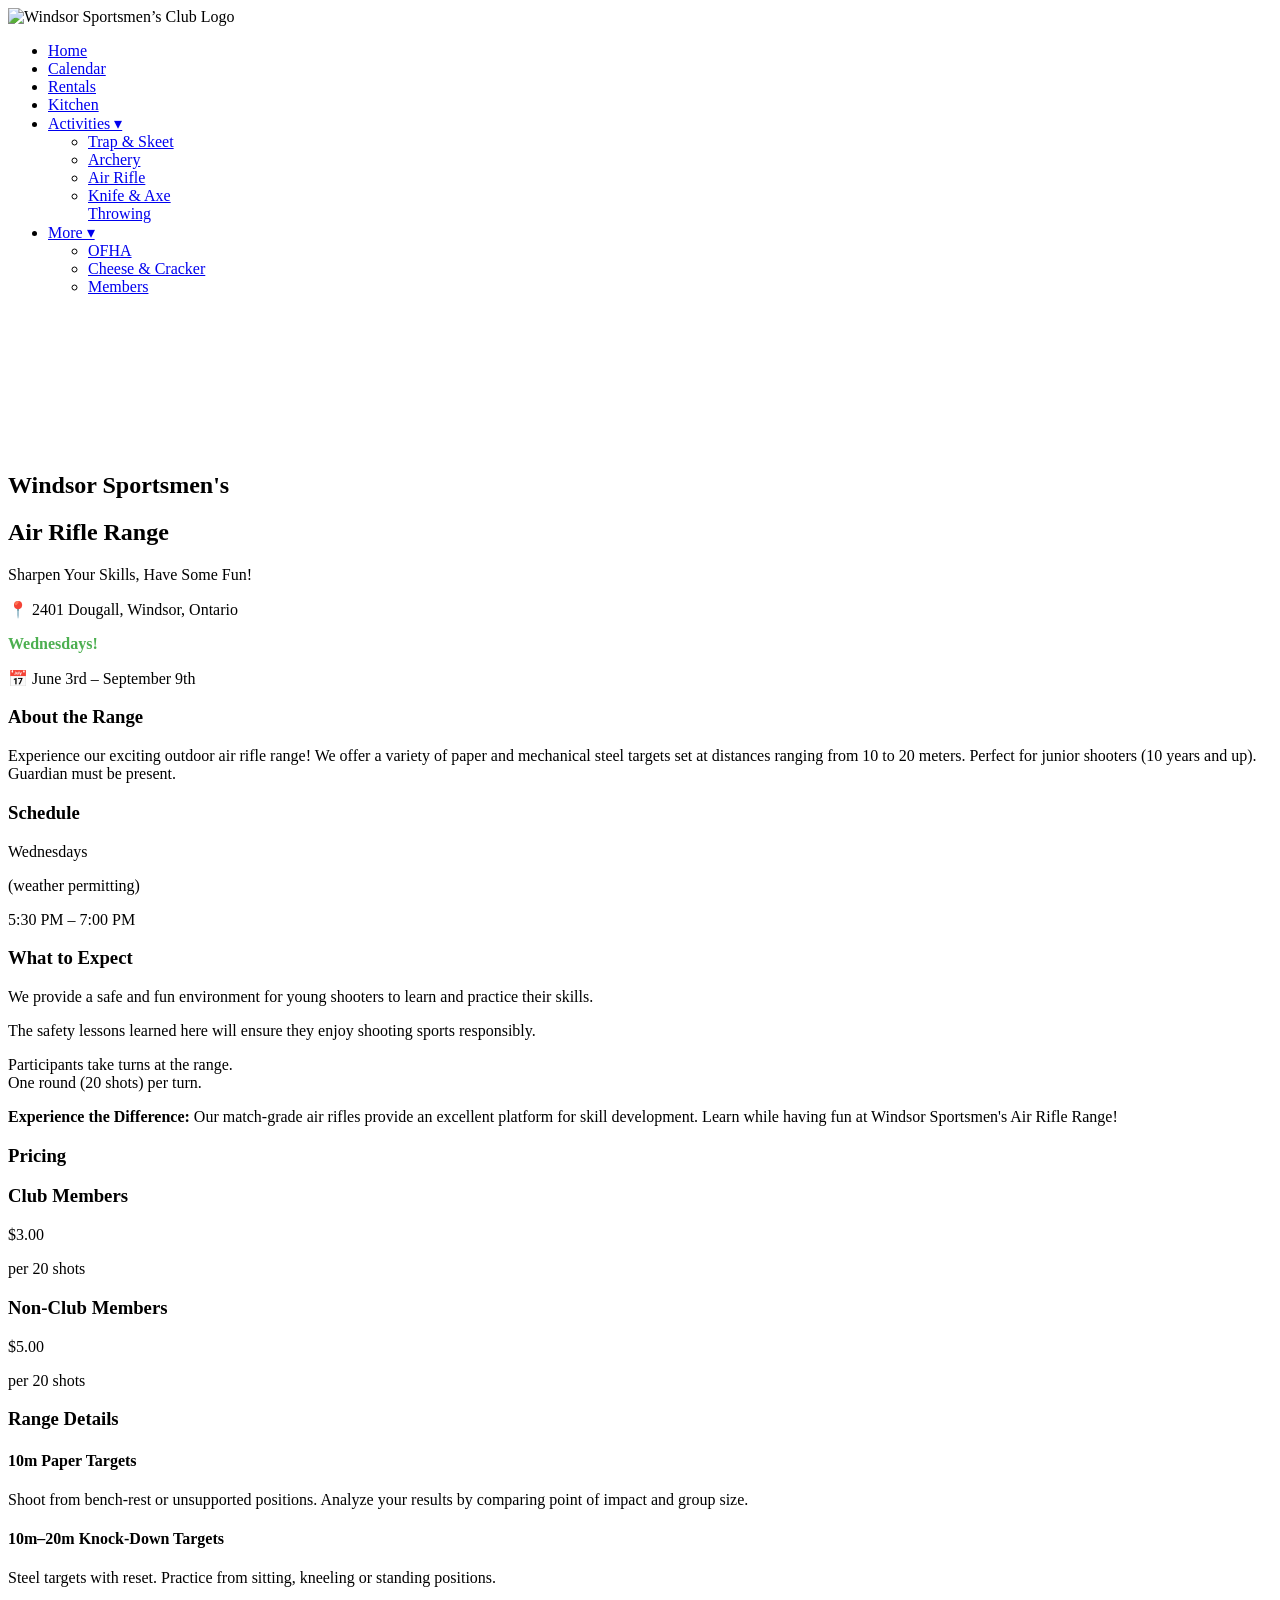
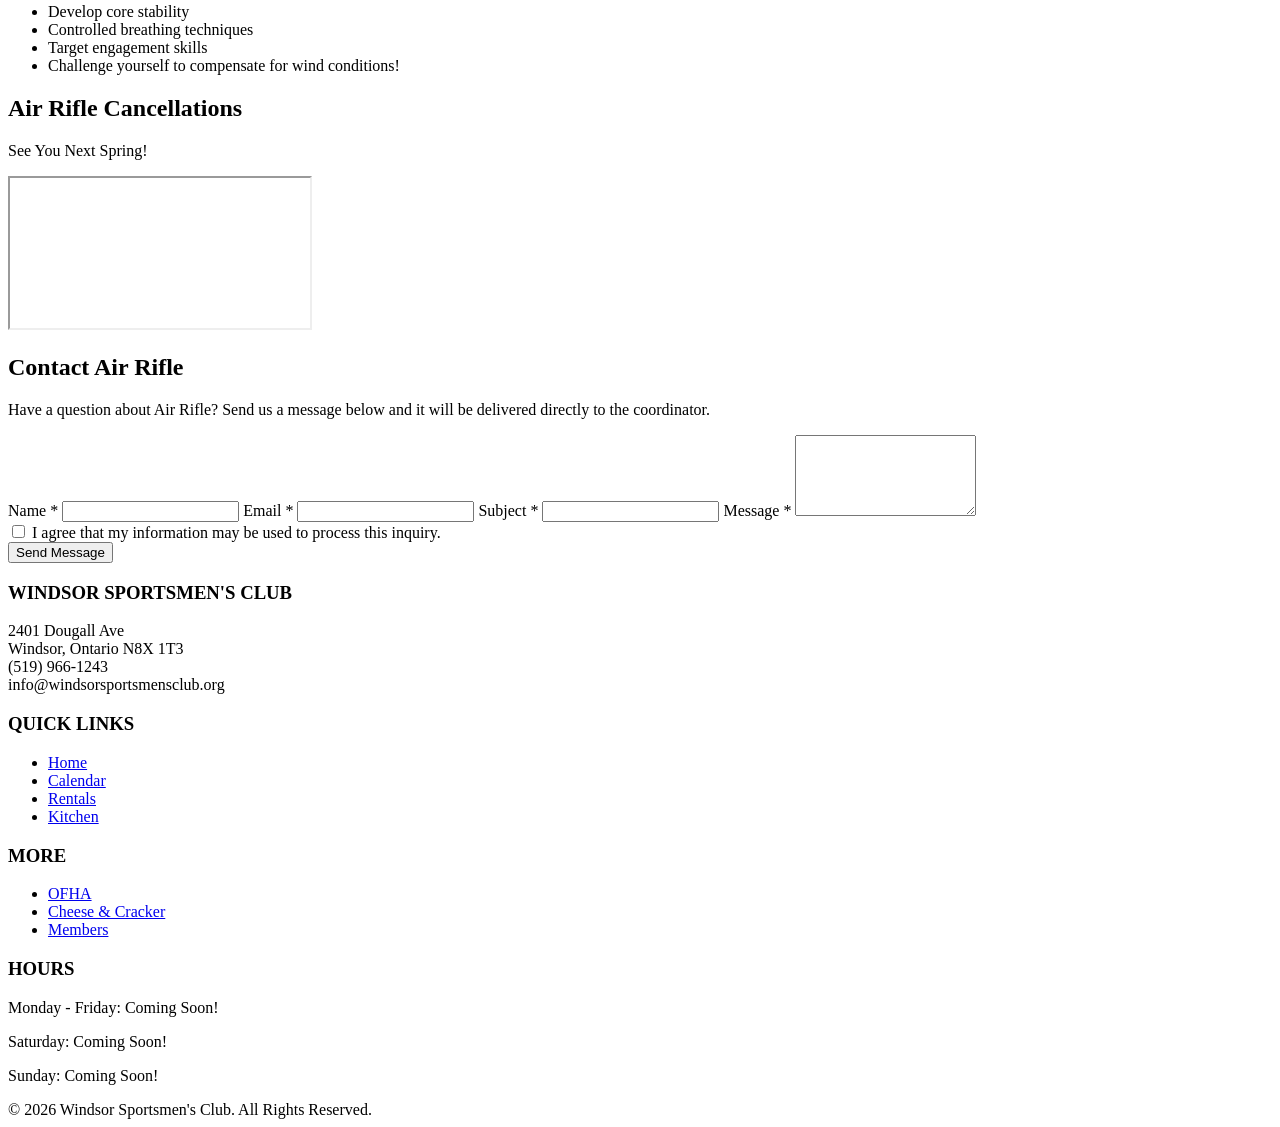
==== air-rifle.html @ 672645a3 "Revamp footer structure and content" ====
<!DOCTYPE html>
<html lang="en">
<head>
    <meta charset="UTF-8">
    <meta name="viewport" content="width=device-width, initial-scale=1, user-scalable=yes">

    <title>Windsor Sportsmen’s Club</title>
    
    <!-- Air Rifle styles -->
    <link rel="stylesheet" href="styles/airrifle.css">

    <!-- Footer styles -->
    <link rel="stylesheet" href="styles/footer.css">
</head>

<body class="air-rifle-bg">

<!-- =========================================================
     NAVIGATION (DIRECTLY INCLUDED)
========================================================= -->
<header>
    <nav class="main-nav">

        <!-- LOGO -->
        <div class="logo">
            <img src="images/WINDSOR SPORTSMANS REMAKE.png"
                 alt="Windsor Sportsmen’s Club Logo">
        </div>

        <div class="nav-spacer"></div>

        <!-- NAV LINKS -->
        <ul class="nav-links">

            <li><a href="index.html">Home</a></li>
            <li><a href="calendar.html">Calendar</a></li>
            <li><a href="private-events.html">Rentals</a></li>
            <li><a href="kitchen.html">Kitchen</a></li>

            <!-- ACTIVITIES DROPDOWN -->
            <li class="dropdown">
                <a href="#">Activities ▾</a>

                <ul class="dropdown-menu">

                    <li><a href="trap-skeet.html">Trap & Skeet</a></li>
                    <li><a href="archery.html">Archery</a></li>
                    <li><a href="air-rifle.html">Air Rifle</a></li>
                    
                    <li>
                        <a href="KnifeAxe.html" class="knifeaxe-link">
                            Knife & Axe<br>
                            <span class="knifeaxe-sub">Throwing</span>
                        </a>
                    </li>

                </ul>
            </li>

             <!-- MORE DROPDOWN -->
            <li class="dropdown">
                <a href="#">More ▾</a>

                <ul class="dropdown-menu">

                    <li><a href="ofha.html">OFHA</a></li>
                    <li><a href="cheese-cracker.html">Cheese & Cracker</a></li>                
                    <li><a href="members.html">Members</a></li>

                </ul>
            </li>

        </ul>
    </nav>
</header>

<section style="height: 140px;"></section>

<main class="content-section">

<div class="airrifle-desktop">

    <!-- HERO SECTION -->
    <section class="hero">
        <h1 class="hero-title">Windsor Sportsmen's</h1>
        <h2 class="hero-subtitle">Air Rifle Range</h2>
        <p class="hero-tagline">Sharpen Your Skills, Have Some Fun!</p>

        <div class="hero-info-card">
            <p class="hero-info">📍 2401 Dougall, Windsor, Ontario</p>
            <p class="hero-info" style="color:#4CAF50; font-weight:700;">Wednesdays!</p>
            <p class="hero-info">📅 June 3rd – September 9th</p>
        </div>

    </section>

    <!-- ABOUT THE RANGE — FULL WIDTH CARD -->
<section class="wide-card about-range">
    <h3 class="card-title">About the Range</h3>

    <p class="card-text">
        Experience our exciting outdoor air rifle range! We offer a variety of paper and mechanical steel targets set at distances ranging from 10 to 20 meters. Perfect for junior shooters (10 years and up).
        <span class="green-highlight">Guardian must be present.</span>
    </p>
</section>

<section class="two-cards">

    <!-- LEFT CARD — SCHEDULE -->
    <div class="schedule-card">
        <h3 class="card-title">Schedule</h3>

        <div class="schedule-inner">
            <div class="schedule-top-card">
                <p class="schedule-day">Wednesdays</p>
                <p class="schedule-weather">(weather permitting)</p>
            </div>

            <div class="schedule-time-card">
                <p class="schedule-time">5:30 PM – 7:00 PM</p>
            </div>
        </div>
    </div>

    <!-- RIGHT CARD — WHAT TO EXPECT -->
    <div class="expect-card">
        <h3 class="card-title">What to Expect</h3>

        <p class="card-text">
            We provide a safe and fun environment for young shooters to learn and practice their skills.
        </p>

        <p class="expect-italic-green">
            The safety lessons learned here will ensure they enjoy shooting sports responsibly.
        </p>

        <p class="card-text">
            Participants take turns at the range.<br>
            <span class="soft-white">One round (20 shots) per turn.</span>
        </p>

    </div>

</section>

    <!-- EXPERIENCE GREEN BLOCK -->
<div class="experience-green">
    <strong class="exp-green-title">Experience the Difference:</strong>
    Our match-grade air rifles provide an excellent platform for skill development. 
    Learn while having fun at Windsor Sportsmen's Air Rifle Range!
</div>

    <!-- PRICING CARDS -->
    <section class="pricing-wrapper">
        <h3 class="pricing-title">Pricing</h3>

         <div class="pricing-inner">
            <div class="price-card green">
                <h3 class="card-title">Club Members</h3>
                <p class="price">$3.00</p>
                <p class="per">per 20 shots</p>
            </div>

            <div class="price-card grey">
                <h3 class="card-title">Non-Club Members</h3>
                <p class="price">$5.00</p>
                <p class="per">per 20 shots</p>
            </div>
        </div>
    </section>

    <!-- RANGE DETAILS -->
    <section class="range-details">
        <h3 class="card-title">Range Details</h3>

    <!-- CARD 1 — 10m Paper Targets -->
        <div class="detail-card detail-orange">
            <h4 class="detail-title detail-title-orange">10m Paper Targets</h4>
            <p class="card-text">
            Shoot from bench-rest or unsupported positions. Analyze your results by comparing point of impact and group size.
            </p>
        </div>

    <!-- CARD 2 — 10m–20m Knock-Down Targets -->
        <div class="detail-card detail-blue">
            <h4 class="detail-title detail-title-blue">10m–20m Knock-Down Targets</h4>
            <p class="card-text">
            Steel targets with reset. Practice from sitting, kneeling or standing positions.
            </p>

            <ul class="bullet-list">
                <li>Develop core stability</li>
                <li>Controlled breathing techniques</li>
                <li>Target engagement skills</li>
                <li>Challenge yourself to compensate for wind conditions!</li>
            </ul>
        </div>

    </section>

    <!-- CANCELLATIONS + CALENDAR ROW -->
<div class="cancel-calendar-row">

    <!-- LEFT SIDE — RED CANCELLATIONS CARD -->
    <div class="cancel-left">
        <section class="cancellations">
            <h2 class="cancel-title">Air Rifle Cancellations</h2>

            <div class="cancel-card cancel-date-card">
                <p class="cancel-date-text">See You Next Spring!</p>
            </div>

            <div class="cancel-card cancel-date-card">
                <p class="cancel-date-text"></p>
            </div>
        </section>
    </div>

    <!-- RIGHT SIDE — CALENDAR -->
    <div class="calendar-right">
        <div class="calendar-wrapper">
            <iframe src="https://calendar.google.com/calendar/embed?src=f3b6f6b1111372d609000aec2b6287dc6f1d0ae44ccdaae4ce23d8dfacf1cb26%40group.calendar.google.com&ctz=America%2FToronto"></iframe>
        </div>
    </div>

</div>

    <!-- CONTACT AIR-RIFLE -->
<section class="airrifle-cancel">

  <h2 class="airrifle-contact-title">Contact Air Rifle</h2>

  <p class="airrifle-cancel-intro">
    Have a question about Air Rifle? Send us a message below and it will be delivered directly to the coordinator.
  </p>

  <!-- ⭐ AIR RIFLE FORM -->
  <div class="airrifle-form-wrapper">

      <form id="airrifleForm" action="https://formspree.io/f/mvzleopn" method="POST" class="airrifle-contact-form">

          <label>Name *</label>
          <input type="text" name="name" required>

          <label>Email *</label>
          <input type="email" name="email" required>

          <label>Subject *</label>
          <input type="text" name="subject" required>

          <label>Message *</label>
          <textarea name="message" rows="5" required></textarea>

          <div class="field-checkbox">
              <label>
                  <input type="checkbox" name="consent" required>
                  I agree that my information may be used to process this inquiry.
              </label>
          </div>

          <button type="submit" class="ac-submit">Send Message</button>
      </form>

      <!-- ⭐ THANK YOU MESSAGE (GREEN CARD) -->
      <div id="airrifle-thankyou" style="display:none; text-align:center; padding:40px;">
          <div class="airrifle-thankyou-card" style="
              background:#7cd67c;
              padding:40px;
              border-radius:12px;
              color:black;
              font-size:1.4rem;
              font-weight:bold;
          ">
              <h2>Msg has been sent,</h2>
              <p>Thank you and we will get back to you as soon as we can!</p>
          </div>
      </div>

  </div>

</section>

</main>

<!-- =========================================================
     FOOTER
========================================================= -->
    <footer class="footer">
    <div class="footer-container">

        <div class="footer-column">
            <h3>WINDSOR SPORTSMEN'S CLUB</h3>

            <div class="footer-item">
                <i class="fas fa-map-marker-alt"></i>
                <span>
                    2401 Dougall Ave<br>
                    Windsor, Ontario N8X 1T3
                </span>
            </div>

            <div class="footer-item">
                <i class="fas fa-phone"></i>
                <span>(519) 966-1243</span>
            </div>

            <div class="footer-item">
                <i class="fas fa-envelope"></i>
                <span>info@windsorsportsmensclub.org</span>
            </div>
        </div>

        <div class="footer-column">
    <h3>QUICK LINKS</h3>
    <ul>
        <li><a href="index.html">Home</a></li>
        <li><a href="calendar.html">Calendar</a></li>
        <li><a href="private-events.html">Rentals</a></li>
        <li><a href="kitchen.html">Kitchen</a></li>
    </ul>
</div>

<div class="footer-column">
    <h3>MORE</h3>
    <ul>
        <li><a href="ofha.html">OFHA</a></li>
        <li><a href="cheese-cracker.html">Cheese &amp; Cracker</a></li>
        <li><a href="members.html">Members</a></li>
    </ul>
</div>

        <div class="footer-column">
            <h3>HOURS</h3>
            <p>Monday - Friday: Coming Soon!</p>
            <p>Saturday: Coming Soon!</p>
            <p>Sunday: Coming Soon!</p>
        </div>

    </div>

    <div class="footer-bottom">
        © 2026 Windsor Sportsmen's Club. All Rights Reserved.
    </div>
</footer>
    
<div id="footer-placeholder"></div>
<script src="scripts/load-footer.js"></script>

<script src="scripts/scripts.js"></script>

<!-- ⭐ AIR RIFLE AJAX SUBMISSION SCRIPT -->
<script>
document.getElementById('airrifleForm').addEventListener('submit', async function(e) {
    e.preventDefault();

    const form = e.target;
    const data = new FormData(form);

    const response = await fetch(form.action, {
        method: form.method,
        body: data,
        headers: { 'Accept': 'application/json' }
    });

    if (response.ok) {

        /* Hide the form */
        form.style.display = 'none';

        /* Show the thank-you card */
        document.getElementById('airrifle-thankyou').style.display = 'block';

        /* Clear form fields */
        form.reset();
    }
});
</script>

</body>
</html>
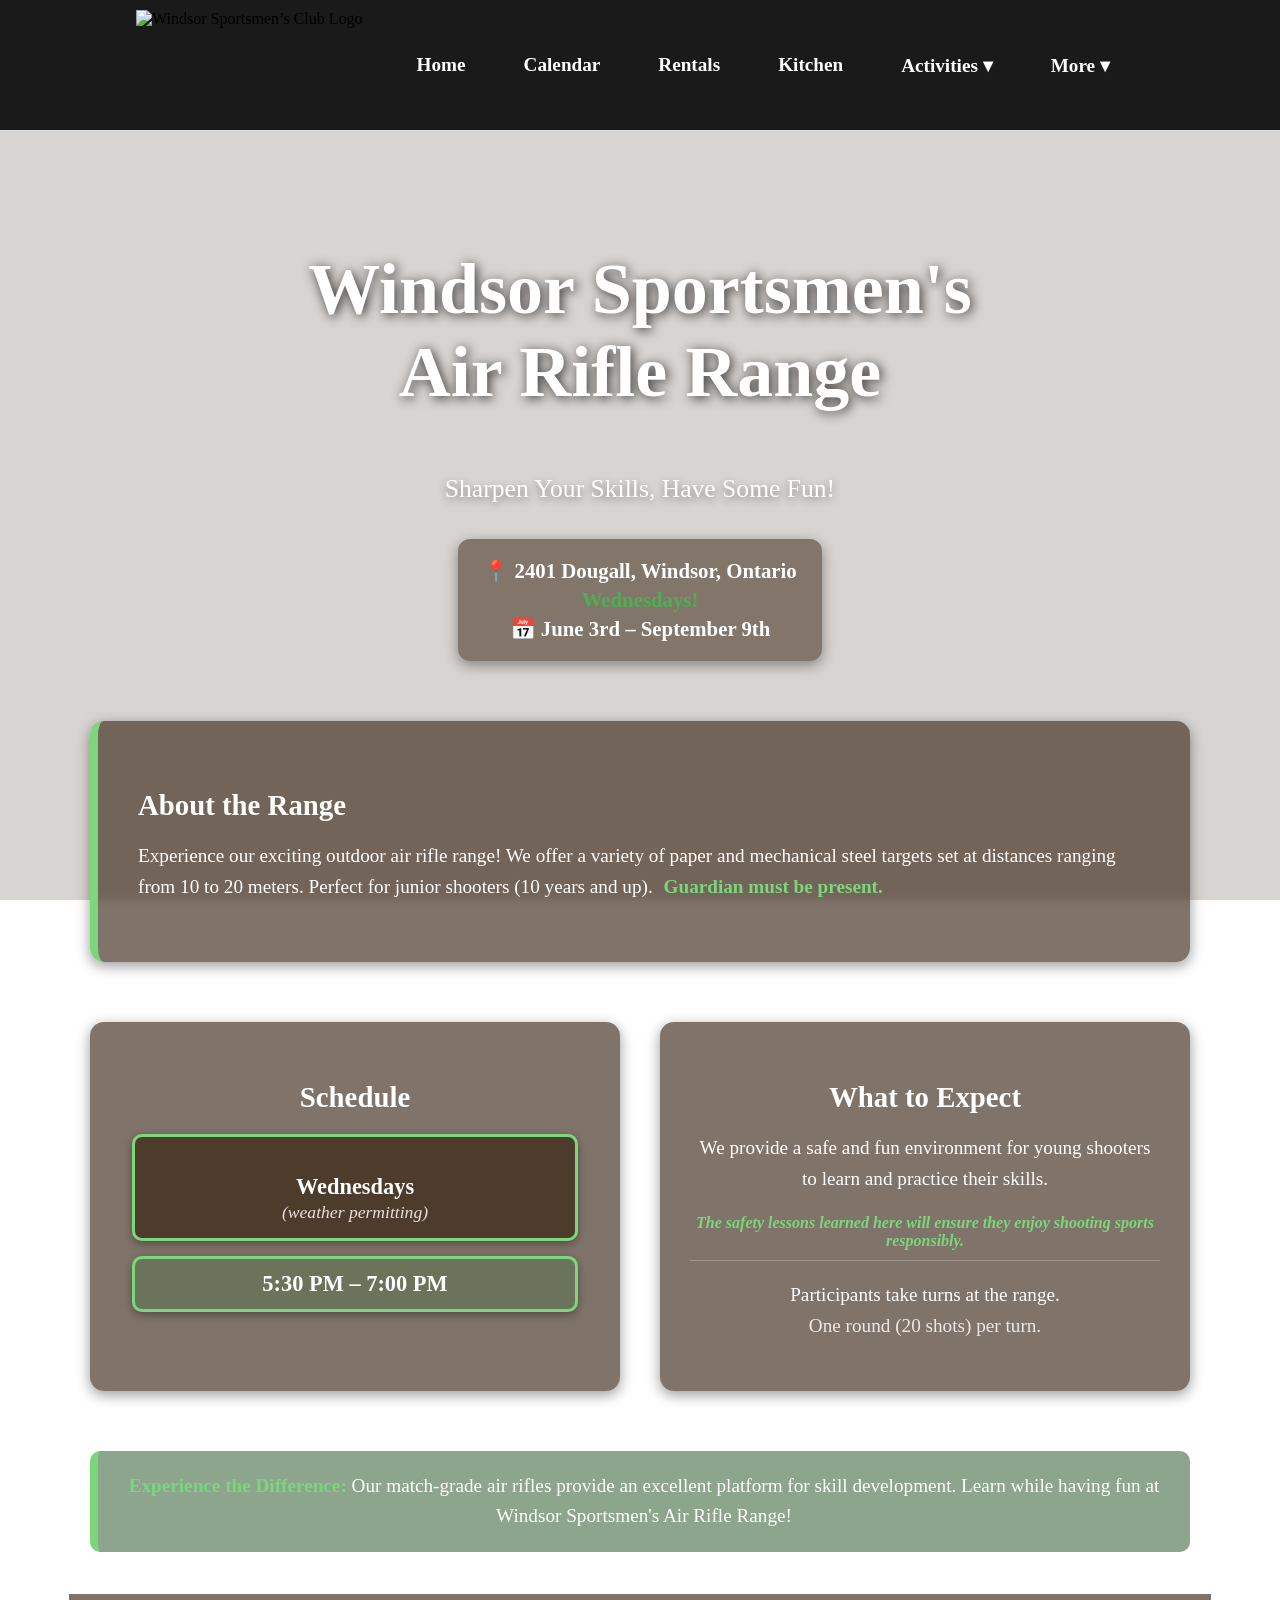
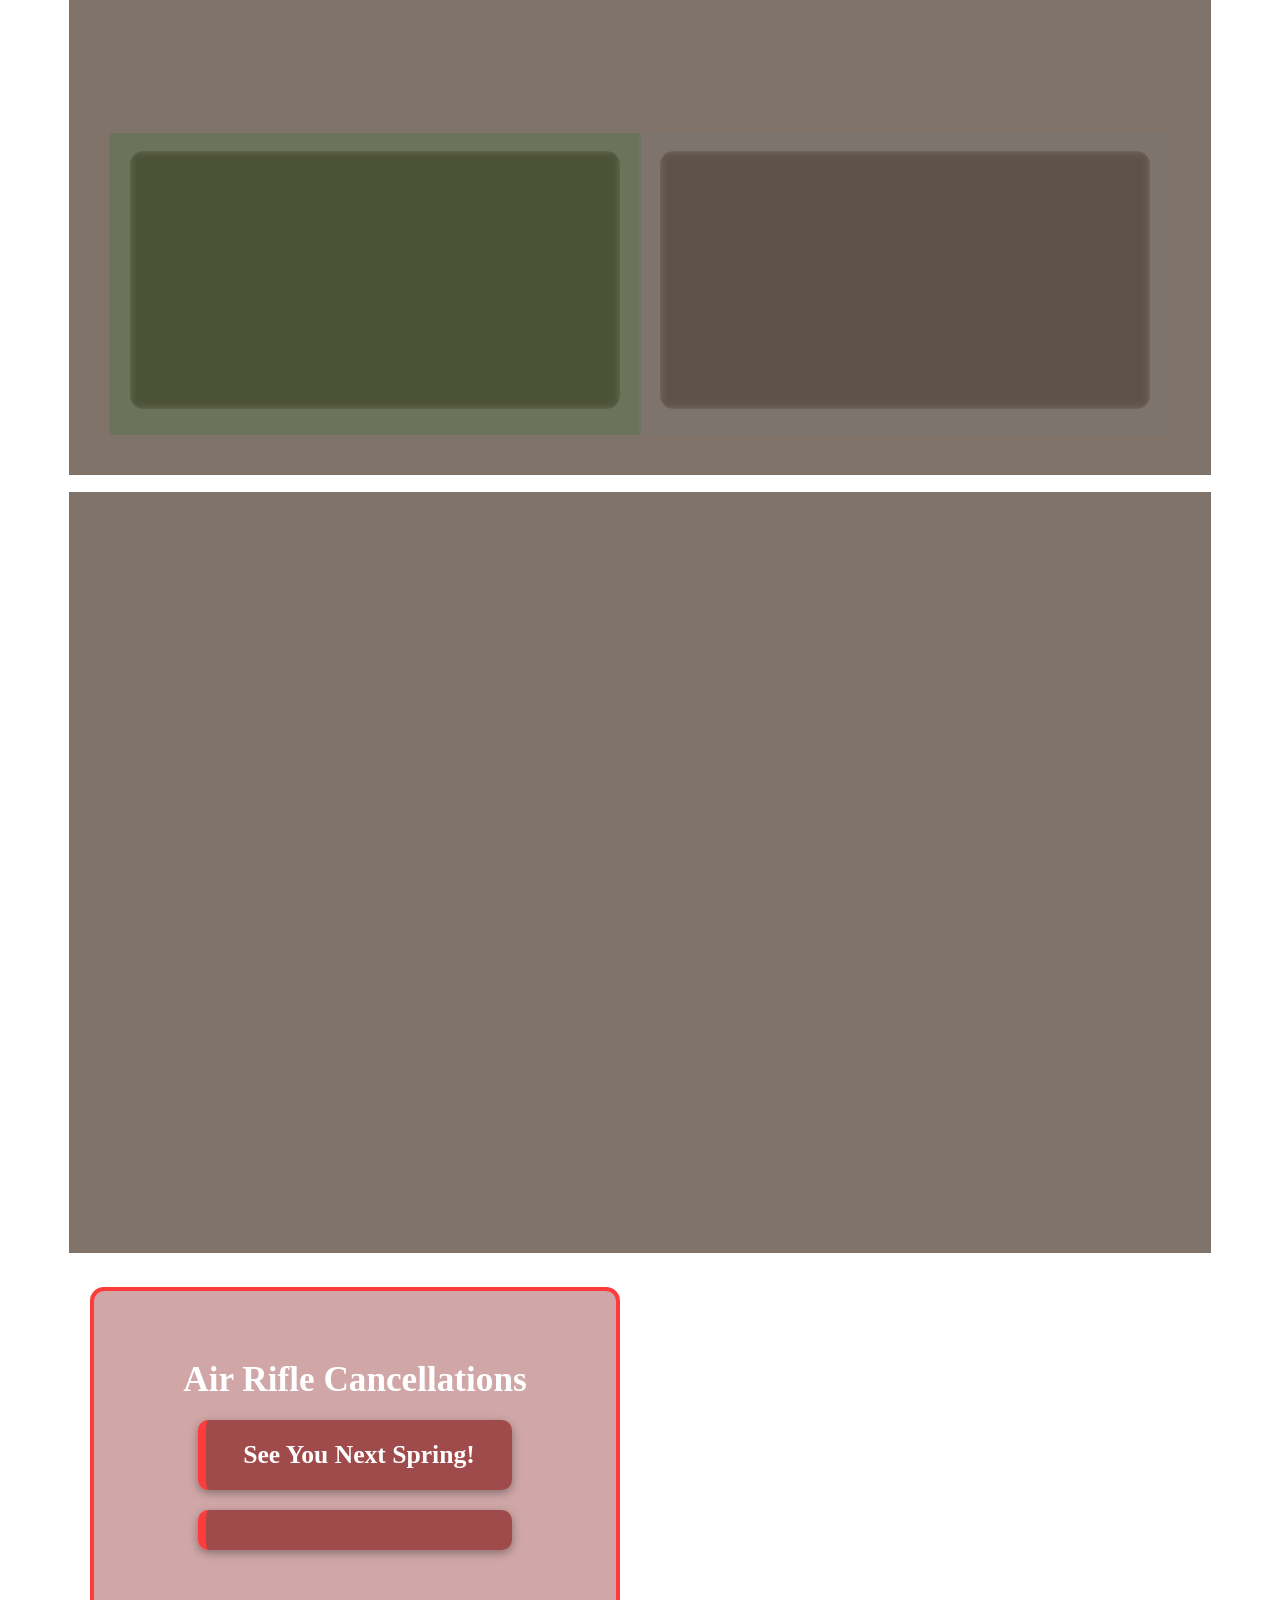
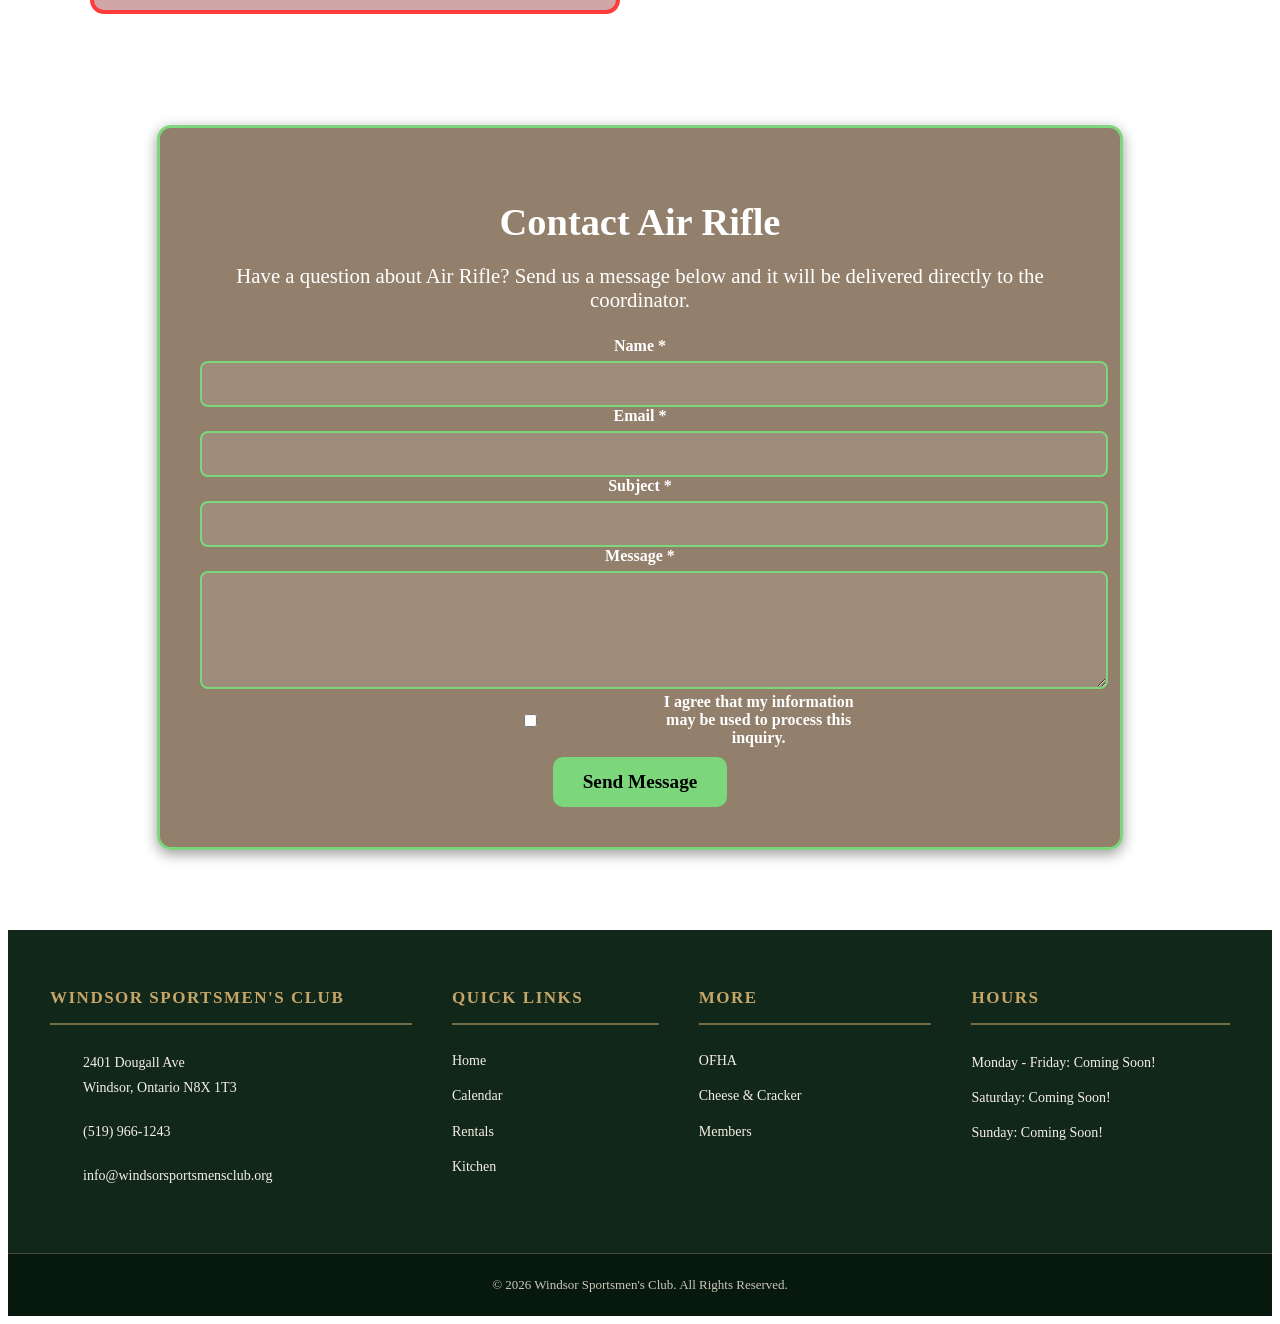
==== commit 7cf17e66: "Clean up comments in air-rifle.html Removed unnecessary comments from the head section." ====
--- a/air-rifle.html
+++ b/air-rifle.html
@@ -6,11 +6,9 @@
 
     <title>Windsor Sportsmen’s Club</title>
     
-    <!-- Air Rifle styles -->
     <link rel="stylesheet" href="styles/airrifle.css">
-
-    <!-- Footer styles -->
     <link rel="stylesheet" href="styles/footer.css">
+    
 </head>
 
 <body class="air-rifle-bg">
--- a/styles/airrifle.css
+++ b/styles/airrifle.css
@@ -0,0 +1,1248 @@
+/* =========================================================
+   NAVIGATION
+========================================================= */
+.main-nav {
+    position: fixed;
+    top: 0;
+    left: 0;
+    width: 100%;
+    z-index: 2000;
+    display: flex;
+    align-items: center;
+    justify-content: center;
+    padding: 10px 0;
+    background-color: #1a1a1a;
+    border-bottom: 1px solid #ddd;
+}
+
+.nav-spacer {
+    display: none;
+}
+
+.logo img {
+    height: 110px;
+    width: auto;
+    display: block;
+}
+
+.nav-links {
+    list-style: none;
+    display: flex;
+    gap: 30px;
+    align-items: center;
+    padding-right: 20px;
+}
+
+.nav-links li {
+    position: relative;
+}
+
+.nav-links a {
+    padding: 10px 14px;
+    font-size: 1.2rem;
+    font-weight: 600;
+    color: #fff;
+    text-decoration: none;
+    border-radius: 4px;
+    transition: all 0.2s ease;
+    white-space: nowrap;
+}
+
+.nav-links > li > a:hover {
+    background-color: #333 !important;
+    color: #fff !important;
+    transform: translateY(-2px);
+}
+
+.submenu-toggle {
+    color: #fff !important;
+}
+
+/* Trap & Skeet two-line item */
+.nav-trap-skeet a {
+    font-size: 1.2rem;
+    font-weight: 600;
+    color: #fff;
+    padding: 10px 14px;
+    line-height: 1.1;
+    display: inline-block;
+    text-align: left !important;
+}
+
+.nav-trap-skeet a span {
+    font-size: 0.85em;
+    font-weight: 600;
+    display: block;
+    color: #fff;
+}
+
+/* Dropdown menus */
+.dropdown {
+    position: relative;
+}
+
+.dropdown-menu {
+    display: none;
+    position: absolute;
+    top: 100%;
+    left: 0;
+    min-width: 220px;
+    padding: 8px 0;
+    list-style: none;
+    background-color: #1a1a1a !important;
+    border: none !important;
+    box-shadow: 0 4px 8px rgba(0,0,0,0.15);
+    z-index: 2100;
+}
+
+.dropdown:hover > .dropdown-menu {
+    display: block;
+}
+
+.dropdown-menu a {
+    display: block;
+    padding: 10px 18px;
+    font-size: 1.5rem;
+    font-weight: 600;
+    color: #fff !important;
+    white-space: normal;
+}
+
+.dropdown-menu a:hover {
+    background-color: #333;
+    color: #fff;
+}
+
+/* Right-side submenu */
+.dropdown-sub {
+    display: flex;
+    align-items: center;
+    gap: 6px;
+    white-space: nowrap;
+}
+
+.submenu-right {
+    display: none;
+    position: absolute;
+    top: 0;
+    left: 100%;
+    min-width: 200px;
+    padding: 8px 0;
+    background-color: #1a1a1a !important;
+    border: none !important;
+    box-shadow: 0 4px 8px rgba(0,0,0,0.15);
+    z-index: 2200;
+}
+
+.dropdown-sub:hover > .submenu-right {
+    display: block;
+}
+
+.submenu-right a {
+    padding: 10px 18px;
+    font-size: 1.5rem;
+    font-weight: 600;
+    color: #fff !important;
+}
+
+
+/* =========================================================
+   PAGE BACKGROUND
+========================================================= */
+.air-rifle-bg {
+    position: relative;
+    min-height: 100vh;
+    background: url('../images/airriflebgnew.png') center top / cover no-repeat fixed;
+}
+
+.air-rifle-bg::before {
+    content: "";
+    position: fixed;
+    inset: 0;
+    background: rgba(60, 40, 25, 0.20);
+    z-index: -1;
+}
+
+
+/* =========================================================
+   PAGE WRAPPER
+========================================================= */
+.airrifle-desktop {
+    max-width: 1100px;
+    margin: 0 auto;
+    padding: 40px 20px;
+    text-align: center;
+    color: white;
+    font-family: Arial, Helvetica, sans-serif;
+}
+
+
+/* =========================================================
+   HERO SECTION
+========================================================= */
+.hero {
+    text-align: center;
+    margin-bottom: 40px;
+}
+
+.hero-title {
+    font-size: 4.5rem; /* 72px */
+    font-weight: 700; /* bold */
+    color: white;
+    text-shadow: 2px 2px 12px rgba(0,0,0,0.8);
+    margin-bottom: 0;
+    letter-spacing: 0;
+}
+
+.hero-subtitle {
+    font-size: 4.5rem; /* match size for stacked title */
+    font-weight: 700;
+    color: white;
+    text-shadow: 2px 2px 12px rgba(0,0,0,0.8);
+    margin-top: 0;
+    letter-spacing: 0;
+}
+
+.hero-tagline {
+    font-size: 1.6rem;
+    font-weight: 500;
+    color: white;
+    margin-bottom: 25px;
+    text-shadow: 0 3px 8px rgba(0,0,0,0.45);
+}
+
+.hero-info-card {
+    display: inline-block;
+    background: rgba(60, 40, 25, 0.55);
+    padding: 15px 25px;
+    border-radius: 12px;
+    box-shadow: 0 4px 14px rgba(0,0,0,0.4);
+    backdrop-filter: blur(3px);
+    margin-top: 10px;
+}
+
+.hero-info {
+    font-size: 1.3rem;
+    color: white;
+    margin: 5px 0;
+    font-weight: 600;
+}
+
+
+/* =========================================================
+   ABOUT THE RANGE — FULL WIDTH CARD
+========================================================= */
+.about-range {
+    background: rgba(60, 40, 25, 0.65);
+    padding: 40px;
+    border-radius: 14px;
+    backdrop-filter: blur(4px);
+    box-shadow: 0 4px 14px rgba(0,0,0,0.4);
+    margin: 60px 0;
+    text-align: left;
+    border-left: 8px solid #7cd67c;
+}
+
+.card-title {
+    font-size: 1.8rem;
+    font-weight: 700;
+    margin-bottom: 15px;
+    color: white;
+}
+
+.card-text {
+    font-size: 1.2rem;
+    line-height: 1.6;
+}
+
+/* Guardian text — green text only */
+.green-highlight {
+    color: #7cd67c;
+    font-weight: 700;
+    background: none;
+    padding: 0;
+    border-radius: 0;
+    display: inline;
+    margin-left: 6px;
+}
+
+
+/* =========================================================
+   TWO-CARD LAYOUT (Schedule + Expect)
+========================================================= */
+.two-cards {
+    display: flex;
+    justify-content: center;
+    gap: 40px;
+    margin: 60px 0;
+}
+
+.schedule-card,
+.expect-card {
+    width: 45%;
+    background: rgba(60, 40, 25, 0.65);
+    padding: 30px;
+    border-radius: 14px;
+    backdrop-filter: blur(4px);
+    box-shadow: 0 4px 14px rgba(0,0,0,0.4);
+    text-align: center;
+}
+
+
+/* =========================================================
+   SCHEDULE — STACKED CARDS
+========================================================= */
+.schedule-inner {
+    margin-top: 20px;
+    display: flex;
+    flex-direction: column;
+    gap: 15px;
+    align-items: center;
+}
+
+.schedule-top-card {
+    background: rgba(60, 40, 25, 0.75);
+    padding: 15px 20px;
+    border-radius: 10px;
+    width: 85%;
+    box-shadow: 0 3px 10px rgba(0,0,0,0.35);
+    border: 3px solid #7cd67c;
+}
+
+.schedule-day {
+    font-size: 1.4rem;
+    font-weight: 700;
+    color: white;
+    margin-bottom: 2px;
+}
+
+/* Softer white for (weather permitting) */
+.schedule-weather {
+    font-size: 1.1rem;
+    font-style: italic;
+    color: rgba(255, 255, 255, 0.85);
+    margin: 0;
+}
+
+.schedule-time-card {
+    background: rgba(60, 120, 60, 0.30);
+    padding: 12px 20px;
+    border-radius: 10px;
+    width: 85%;
+    box-shadow: 0 3px 10px rgba(0,0,0,0.35);
+    border: 3px solid #7cd67c;
+}
+
+.schedule-time {
+    font-size: 1.4rem;
+    font-weight: 700;
+    color: white;
+    margin: 0;
+}
+
+
+/* =========================================================
+   WHAT TO EXPECT — RIGHT CARD
+========================================================= */
+.expect-italic-green {
+    color: #7cd67c;
+    font-style: italic;
+    font-weight: 600;
+    margin: 15px 0;
+    padding-bottom: 10px;
+    border-bottom: 1px solid rgba(255, 255, 255, 0.25);
+}
+
+.soft-white {
+    color: rgba(255, 255, 255, 0.85);
+}
+
+
+/* =========================================================
+   PRICING SECTION
+========================================================= */
+.pricing-section {
+    display: flex;
+    justify-content: center;
+    gap: 40px;
+    margin: 60px 0;
+}
+
+.price-card {
+    width: 45%;
+    padding: 30px;
+    border-radius: 14px;
+    backdrop-filter: blur(4px);
+    box-shadow: 0 4px 14px rgba(0,0,0,0.4);
+    text-align: center;
+}
+
+.price-card.green {
+    background: rgba(60, 120, 60, 0.30);
+    border: 3px solid #7cd67c;
+}
+
+.price-card.grey {
+    background: rgba(120, 120, 120, 0.30);
+    border: 3px solid #cfcfcf;
+}
+
+.price-card .card-title {
+    color: white;
+    font-size: 1.8rem;
+    font-weight: 700;
+}
+
+.price {
+    font-size: 3rem;
+    font-weight: 800;
+    margin: 10px 0;
+    color: white;
+}
+
+.per {
+    font-size: 1.2rem;
+    opacity: 0.9;
+    color: white;
+}
+
+
+/* -----------------------------------------
+   PRICING — FULL WIDTH WRAPPER CARD
+----------------------------------------- */
+.pricing-wrapper {
+    background: rgba(60, 40, 25, 0.65);
+    padding: 40px;
+    border-radius: 14px;
+    backdrop-filter: blur(4px);
+    box-shadow: 0 4px 14px rgba(0,0,0,0.4);
+    margin: 60px 0;
+    text-align: center;
+}
+
+.pricing-title {
+    font-size: 2rem;
+    font-weight: 800;
+    color: white;
+    margin-bottom: 30px;
+}
+
+.pricing-inner {
+    display: flex;
+    justify-content: center;
+    gap: 40px;
+}
+
+
+/* =========================================================
+   RANGE DETAILS
+========================================================= */
+.range-details {
+    background: rgba(60, 40, 25, 0.65);
+    padding: 40px;
+    border-radius: 14px;
+    backdrop-filter: blur(4px);
+    box-shadow: 0 4px 14px rgba(0,0,0,0.4);
+    margin: 60px 0;
+    text-align: left;
+}
+
+.range-details .card-title {
+    font-size: 2rem;
+    margin-bottom: 20px;
+}
+
+.card-subtitle {
+    font-size: 1.4rem;
+    font-weight: 700;
+    margin-top: 20px;
+    margin-bottom: 10px;
+}
+
+.bullet-list {
+    margin: 20px 0;
+    padding-left: 20px;
+}
+
+.bullet-list li {
+    font-size: 1.2rem;
+    margin-bottom: 8px;
+}
+
+/* -----------------------------------------
+   RANGE DETAIL SUB-CARDS
+----------------------------------------- */
+.detail-card {
+    background: rgba(60, 40, 25, 0.55);
+    padding: 25px 30px;
+    border-radius: 12px;
+    margin-bottom: 25px;
+    box-shadow: 0 3px 10px rgba(0,0,0,0.35);
+    border-left: 8px solid transparent;
+}
+
+.detail-title {
+    font-size: 1.6rem;
+    font-weight: 800;
+    margin-bottom: 12px;
+}
+
+.detail-title-orange {
+    color: #ffcc66;
+}
+
+.detail-orange {
+    border-left-color: #ffcc66;
+}
+
+.detail-title-blue {
+    color: #66b3ff;
+}
+
+.detail-blue {
+    border-left-color: #66b3ff;
+}
+
+
+/* =========================================================
+   EXPERIENCE BLOCK
+========================================================= */
+.experience-green {
+    background: rgba(46, 92, 46, 0.55);
+    padding: 20px;
+    border-radius: 10px;
+    margin-top: 25px;
+    color: white;
+    font-size: 1.2rem;
+    line-height: 1.6;
+    border-left: 8px solid #7cd67c;
+}
+
+.exp-green-title {
+    color: #7cd67c;
+}
+
+
+/* =========================================================
+   CANCELLATIONS
+========================================================= */
+.cancellations {
+    background: rgba(120, 0, 0, 0.35);
+    padding: 40px;
+    border-radius: 14px;
+    margin: 0 0 60px 0;
+    text-align: center;
+    border: 4px solid #ff3b3b;
+}
+
+.cancel-title {
+    font-size: 2.2rem;
+    font-weight: 800;
+    color: white;
+    margin-bottom: 15px;
+}
+
+.cancel-dates {
+    font-size: 1.6rem;
+    line-height: 1.6;
+    color: white;
+}
+
+.cancel-card {
+    background: rgba(120, 0, 0, 0.55);
+    padding: 20px;
+    border-radius: 10px;
+    margin: 20px auto;
+    width: 60%;
+    box-shadow: 0 3px 10px rgba(0,0,0,0.35);
+    border-left: 8px solid #ff3b3b;
+}
+
+.cancel-date-text {
+    font-size: 1.6rem;
+    font-weight: 700;
+    color: white;
+    margin: 0;
+}
+
+.cancel-calendar-row {
+    display: flex;
+    justify-content: space-between;
+    align-items: flex-start;
+    gap: 40px;
+    margin-top: 40px;
+}
+
+/* Left side */
+.cancel-left {
+    flex: 1;
+}
+
+/* Right side */
+.calendar-right {
+    flex: 1;
+    display: flex;
+    justify-content: flex-end;
+}
+
+/* Responsive calendar */
+.calendar-wrapper {
+    position: relative;
+    width: 100%;
+    padding-bottom: 75%;
+    height: 0;
+    overflow: hidden;
+}
+
+.calendar-wrapper iframe {
+    position: absolute;
+    top: 0;
+    left: 0;
+    width: 100%;
+    height: 100%;
+    border: 0;
+}
+
+
+/* =========================================================
+   CONTACT AIR RIFLE FORM
+========================================================= */
+.airrifle-contact {
+    text-align: center;
+    margin-top: 80px;
+}
+
+.airrifle-contact-title {
+    font-size: 2.4rem;
+    font-weight: bold;
+    text-align: center;
+    margin-bottom: 15px;
+    color: white;
+}
+
+/* Main brown card */
+.airrifle-cancel {
+    background: rgba(90, 60, 30, 0.65);
+    padding: 40px;
+    border-radius: 14px;
+    margin: 40px auto;
+    width: 80%;
+    border: 3px solid #7cd67c;
+    box-shadow: 0 4px 14px rgba(0,0,0,0.4);
+    text-align: center;
+}
+
+.airrifle-cancel-intro {
+    color: white;
+    font-size: 1.3rem;
+    margin-bottom: 25px;
+}
+
+/* Form fields */
+.airrifle-contact-form .field-row {
+    margin-bottom: 20px;
+    text-align: left;
+}
+
+.airrifle-contact-form label {
+    display: block;
+    color: white;
+    font-weight: 600;
+    margin-bottom: 6px;
+}
+
+.airrifle-contact-form input,
+.airrifle-contact-form textarea {
+    width: 100%;
+    padding: 12px;
+    border-radius: 8px;
+    border: 2px solid #7cd67c;
+    background: rgba(255, 255, 255, 0.1);
+    color: white;
+    font-size: 1rem;
+}
+
+.airrifle-contact-form input::placeholder,
+.airrifle-contact-form textarea::placeholder {
+    color: #cccccc;
+}
+
+/* Checkbox row */
+.field-checkbox {
+    display: flex;
+    justify-content: center;
+    width: 100%;
+}
+
+.field-checkbox label {
+    display: flex;
+    align-items: center;
+    justify-content: center;
+    gap: 0.25px; /* smaller than 1px */
+    color: white;
+    width: auto;
+    margin: 0 auto;
+}
+
+/* Submit button */
+.ac-submit {
+    background: #7cd67c;
+    color: black;
+    font-weight: 800;
+    padding: 14px 30px;
+    border: none;
+    border-radius: 10px;
+    cursor: pointer;
+    font-size: 1.2rem;
+    margin-top: 10px;
+}
+
+.ac-submit:hover {
+    background: #9af59a;
+}
+
+/* =========================================================
+   THANK YOU OVERLAY (NEW)
+========================================================= */
+.airrifle-thanks-card {
+    position: fixed;
+    top: 0;
+    left: 0;
+    width: 100%;
+    height: 100%;
+    background: rgba(0,0,0,0.65);
+    display: none;
+    justify-content: center;
+    align-items: center;
+    z-index: 9999;
+}
+
+.airrifle-thanks-inner {
+    background: #7cd67c; /* matching green */
+    padding: 40px 50px;
+    border-radius: 14px;
+    text-align: center;
+    width: 80%;
+    max-width: 500px;
+    color: black;
+    font-weight: bold;
+    box-shadow: 0 4px 14px rgba(0,0,0,0.4);
+}
+
+.thanks-close-btn {
+    margin-top: 25px;
+    background: #ffffff;
+    color: black;
+    padding: 12px 25px;
+    border-radius: 10px;
+    border: none;
+    cursor: pointer;
+    font-weight: 700;
+    font-size: 1.1rem;
+}
+
+.thanks-close-btn:hover {
+    background: #e6e6e6;
+}
+
+/* =========================================================
+   GLOBAL FONT OVERRIDE
+========================================================= */
+body, body * {
+    font-family: "Times New Roman", Times, serif !important;
+}
+
+/* =========================================================
+   MOBILE OPTIMIZATION — AIR RIFLE PAGE
+========================================================= */
+@media (max-width: 768px) {
+
+    /* 1. Move calendar UNDER cancellation dates */
+    .cancel-calendar-row {
+        display: flex !important;
+        flex-direction: column !important;
+        gap: 25px;
+    }
+
+    .calendar-right {
+        justify-content: center;
+        width: 100%;
+    }
+
+    .cancel-left,
+    .calendar-right {
+        flex: unset;
+    }
+
+    /* 2. Pricing cards — green ABOVE grey */
+    .pricing-inner,
+    .pricing-section {
+        display: flex !important;
+        flex-direction: column !important;
+        align-items: center;
+    }
+
+    .price-card.green {
+        order: 1;
+        width: 90%;
+    }
+
+    .price-card.grey {
+        order: 2;
+        width: 90%;
+    }
+
+    /* 3. Schedule ABOVE What to Expect */
+    .two-cards {
+        display: block !important;      /* override desktop flex */
+        padding: 0 !important;
+        gap: 20px !important;
+        width: 100% !important;
+        margin: 0 auto !important;
+    }
+
+    /* 3b. Fix width + padding of Schedule + Expect cards */
+    .schedule-card,
+    .expect-card {
+        width: 90% !important;
+        max-width: 500px !important;
+        margin: 0 auto !important;
+        display: block !important;
+
+        /* Mild padding restored */
+        padding-left: 12px !important;
+        padding-right: 12px !important;
+    }
+
+    /* Add space between the two cards */
+    .schedule-card { 
+        order: 1; 
+        margin-bottom: 20px !important;
+    }
+
+    .expect-card { 
+        order: 2; 
+    }
+
+    /* 4. Make page titles a little smaller */
+    .hero-title,
+    .hero-subtitle {
+        font-size: 3rem;
+    }
+}
+
+/* =========================================================
+   MOBILE NAVIGATION — FULL CLEANED + CONSOLIDATED VERSION
+   ========================================================= */
+
+/* =========================================================
+   1. MOBILE NAV — ALIGNMENT + TOGGLE BEHAVIOR
+   ========================================================= */
+@media (max-width: 900px) {
+
+    /* Disable hover behavior on mobile */
+    .dropdown:hover > .dropdown-menu {
+        display: none !important;
+    }
+
+    /* Normalize dropdown anchor width */
+    .nav-links li.dropdown {
+        width: auto !important;
+    }
+
+    .nav-links li.dropdown > a {
+        display: inline-block !important;
+    }
+
+    /* Left-align dropdowns */
+    .nav-links li.dropdown > .dropdown-menu {
+        left: 0 !important;
+        transform: translateX(0) !important;
+    }
+
+    /* JS-controlled open state */
+    .nav-links li.dropdown > .dropdown-menu.open {
+        display: block !important;
+    }
+}
+
+/* =========================================================
+   2. MOBILE LABEL FIX — TRAP & SKEET
+   ========================================================= */
+@media (max-width: 768px) {
+
+    .nav-links > li > a[href="trap-skeet.html"] {
+        font-size: 0 !important;
+        position: relative;
+    }
+
+    .nav-links > li > a[href="trap-skeet.html"]::after {
+        content: "Trap & Skeet";
+        font-size: 16px;
+        color: inherit;
+    }
+}
+
+/* =========================================================
+   3. MOBILE NAV — WRAPPED LAYOUT + TAP-TO-OPEN DROPDOWNS
+   ========================================================= */
+@media (max-width: 900px) {
+
+    /* NAV CONTAINER */
+    .main-nav {
+        justify-content: center !important;
+        padding: 12px 0 !important;
+        flex-direction: column;
+        align-items: center;
+        gap: 10px;
+    }
+
+    .logo {
+        order: 1;
+        text-align: center;
+        width: 100%;
+    }
+
+    .logo img {
+        height: 90px;
+        margin: 0 auto;
+        display: block;
+    }
+
+    .nav-spacer {
+        display: none;
+    }
+
+    /* WRAPPED NAV — 3 OVER 3 */
+    .nav-links {
+        order: 2;
+        display: flex;
+        flex-wrap: wrap;
+        justify-content: center;
+        gap: 6px 6px;
+        width: 100%;
+        padding: 0;
+        margin-top: 0;
+    }
+
+    .nav-links li {
+        flex: 0 0 calc(33.33% - 6px);
+        text-align: center;
+    }
+
+    .nav-links a {
+        font-size: 1.3rem;
+        padding: 4px 2px;
+        white-space: nowrap;
+    }
+
+    /* HOMEPAGE-SPECIFIC SPACING */
+    .home .nav-links {
+        gap: 4px 6px !important;
+    }
+
+    .home .nav-links li {
+        flex: 0 0 calc(33.33% - 4px) !important;
+    }
+
+    .home .nav-links a {
+        font-size: 1.3rem !important;
+        padding: 2px 0 !important;
+        font-weight: bold;
+    }
+
+    .home .main-nav {
+        padding-left: 16px !important;
+        padding-right: 16px !important;
+        width: 100% !important;
+        max-width: none !important;
+        margin: 0 auto !important;
+    }
+
+    /* MOBILE DROPDOWN OVERLAY */
+    .dropdown-menu,
+    .submenu-right {
+        display: none;
+        position: absolute !important;
+        left: 50%;
+        transform: translateX(-50%);
+        width: 90% !important;
+        margin-top: 6px;
+        padding: 10px 0;
+        border: 1px solid #ddd;
+        background: white;
+        z-index: 9999;
+        box-shadow: 0 4px 10px rgba(0,0,0,0.15);
+    }
+
+    /* HOMEPAGE DROPDOWN TEXT SIZE */
+    .home .dropdown-menu a,
+    .home .submenu-right a {
+        font-size: 1.3rem !important;
+    }
+
+    /* HOMEPAGE DROPDOWN WIDTH */
+    .home .dropdown-menu,
+    .home .submenu-right {
+        max-width: 360px !important;
+    }
+
+    /* MEMBERS SUBMENU — MOBILE RIGHT OPEN */
+    .dropdown-sub {
+        position: relative;
+    }
+
+    .submenu-toggle {
+        display: inline-block !important;
+        vertical-align: middle !important;
+        margin-left: 6px;
+        font-weight: bold;
+        cursor: pointer;
+    }
+
+    .dropdown-sub .submenu-right {
+        top: 0 !important;
+        left: 100% !important;
+        transform: none !important;
+        width: auto !important;
+        max-width: 240px !important;
+    }
+
+    .dropdown-sub.open > .submenu-right {
+        display: block;
+    }
+
+    .dropdown.open > .dropdown-menu {
+        display: block;
+    }
+
+    /* HOMEPAGE — KEEP MEMBERS + ARROW INLINE */
+    .home .dropdown-sub {
+        display: flex !important;
+        align-items: center !important;
+        justify-content: center !important;
+        white-space: nowrap !important;
+    }
+
+    .home .submenu-link {
+        display: inline-block !important;
+    }
+
+    .home .submenu-toggle {
+        display: inline-block !important;
+        margin-left: 6px !important;
+        vertical-align: middle !important;
+    }
+}
+
+/* =========================================================
+   MOBILE NAV — EXTRA RULES NEEDED FOR DROPDOWN VISIBILITY
+   (These were NOT in the unified block yet)
+   ========================================================= */
+@media (max-width: 900px) {
+
+    /* Ensure nav stays above all dropdowns + content */
+    .main-nav {
+        position: fixed !important;
+        top: 0;
+        left: 0;
+        width: 100%;
+        z-index: 9999 !important;
+    }
+
+    header {
+        position: relative;
+        z-index: 9998;
+    }
+
+    /* WRAPPED NAV — 3 OVER 3 (structure only, no conflicts) */
+    .nav-links {
+        flex-wrap: wrap;
+        justify-content: center;
+        gap: 6px 6px;
+        width: 100%;
+        padding: 0;
+        margin-top: 0;
+    }
+
+    .nav-links li {
+        flex: 0 0 calc(33.33% - 6px);
+        text-align: center;
+    }
+
+    .nav-links a {
+        font-size: 1.3rem;
+        padding: 4px 2px;
+        white-space: nowrap;
+    }
+}
+
+/* =========================================================
+   WINDSOR SPORTSMEN'S CLUB — FOOTER
+========================================================= */
+
+/* MAIN FOOTER */
+.footer {
+    width: 100%;
+    background: #102719;
+    color: #f7f0e4;
+    margin: 0;
+    padding: 0;
+    font-family: Arial, Helvetica, sans-serif;
+    box-sizing: border-box;
+}
+
+.footer *,
+.footer *::before,
+.footer *::after {
+    box-sizing: border-box;
+}
+
+/* FOOTER CONTENT CONTAINER */
+.footer-container {
+    max-width: 1250px;
+    margin: 0 auto;
+    padding: 55px 35px 45px;
+    display: grid;
+    grid-template-columns: 1.4fr 0.8fr 0.9fr 1fr;
+    gap: 40px;
+    align-items: start;
+}
+
+/* FOOTER COLUMNS */
+.footer-column {
+    min-width: 0;
+}
+
+/* COLUMN HEADINGS */
+.footer-column h3 {
+    color: #c6a568;
+    font-size: 17px;
+    font-weight: 700;
+    letter-spacing: 1.5px;
+    line-height: 1.5;
+    margin: 0 0 25px;
+    padding-bottom: 12px;
+    border-bottom: 2px solid rgba(198, 165, 104, 0.55);
+}
+
+/* ADDRESS, PHONE AND EMAIL ITEMS */
+.footer-item {
+    display: flex;
+    align-items: flex-start;
+    gap: 13px;
+    margin-bottom: 19px;
+    color: #f7f0e4;
+    font-size: 14px;
+    line-height: 1.8;
+}
+
+/* CONTACT ICONS */
+.footer-item i {
+    color: #c6a568;
+    font-size: 17px;
+    width: 20px;
+    min-width: 20px;
+    text-align: center;
+    margin-top: 4px;
+}
+
+/* FOOTER PARAGRAPHS */
+.footer-column p {
+    color: #f7f0e4;
+    font-size: 14px;
+    line-height: 1.8;
+    margin: 0 0 10px;
+}
+
+/* FOOTER LISTS */
+.footer-column ul {
+    list-style: none;
+    margin: 0;
+    padding: 0;
+}
+
+.footer-column ul li {
+    margin-bottom: 13px;
+}
+
+/* FOOTER LINKS */
+.footer-column a {
+    display: inline-block;
+    color: #f7f0e4;
+    text-decoration: none;
+    font-size: 14px;
+    line-height: 1.6;
+    transition: color 0.25s ease, transform 0.25s ease;
+}
+
+/* LINK HOVER EFFECT */
+.footer-column a:hover {
+    color: #c6a568;
+    transform: translateX(4px);
+}
+
+/* FOOTER BOTTOM COPYRIGHT BAR */
+.footer-bottom {
+    width: 100%;
+    background: #07180f;
+    color: #cfc7b8;
+    text-align: center;
+    padding: 20px 15px;
+    font-size: 13px;
+    line-height: 1.7;
+    border-top: 1px solid rgba(198, 165, 104, 0.35);
+}
+
+/* =========================================================
+   TABLETS
+========================================================= */
+
+@media (max-width: 950px) {
+
+    .footer-container {
+        grid-template-columns: repeat(2, minmax(0, 1fr));
+        gap: 40px 35px;
+        padding: 45px 30px 35px;
+    }
+
+}
+
+/* =========================================================
+   MOBILE PHONES
+========================================================= */
+
+@media (max-width: 550px) {
+
+    .footer-container {
+        grid-template-columns: 1fr;
+        gap: 30px;
+        padding: 35px 24px 30px;
+    }
+
+    .footer-column h3 {
+        font-size: 16px;
+        margin-bottom: 18px;
+    }
+
+    .footer-item {
+        font-size: 14px;
+        gap: 12px;
+        margin-bottom: 15px;
+    }
+
+    .footer-column p,
+    .footer-column a {
+        font-size: 14px;
+    }
+
+    .footer-column ul li {
+        margin-bottom: 10px;
+    }
+
+    .footer-bottom {
+        padding: 18px 15px;
+        font-size: 12px;
+    }
+
+}
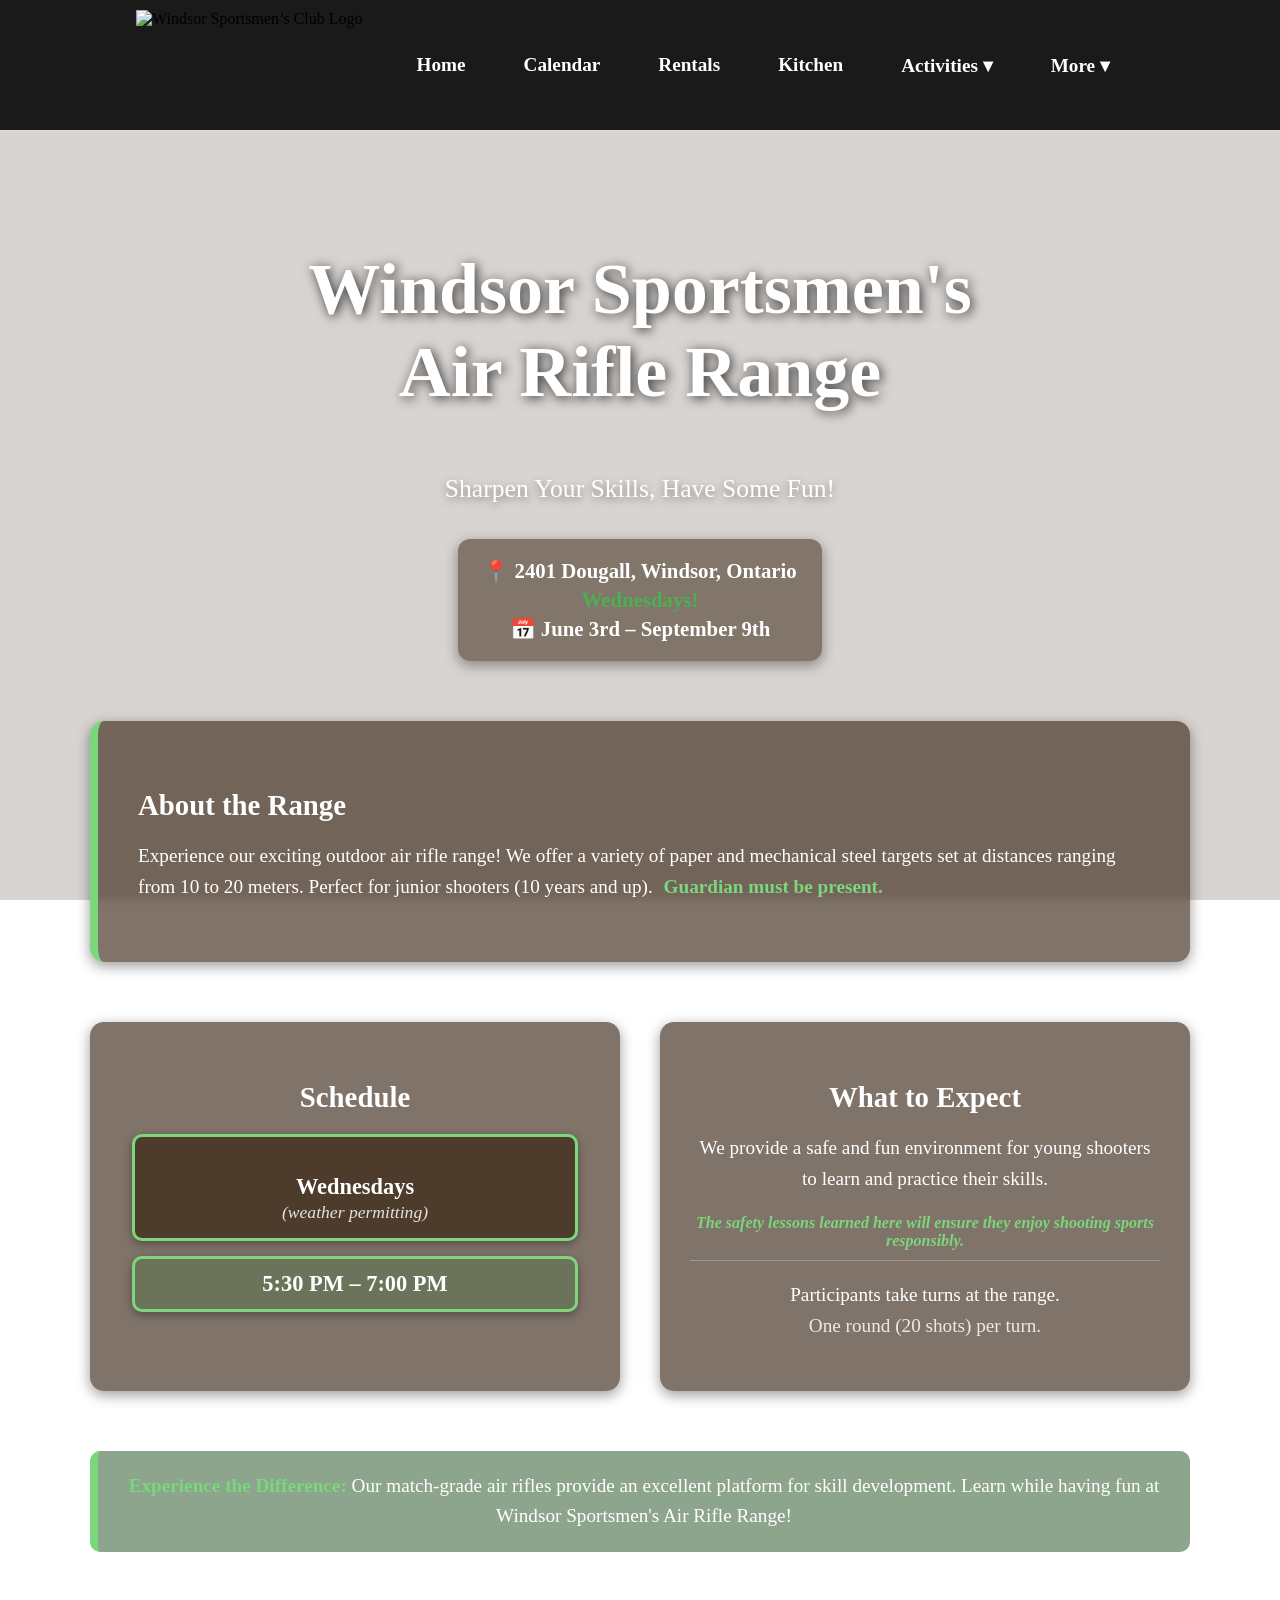
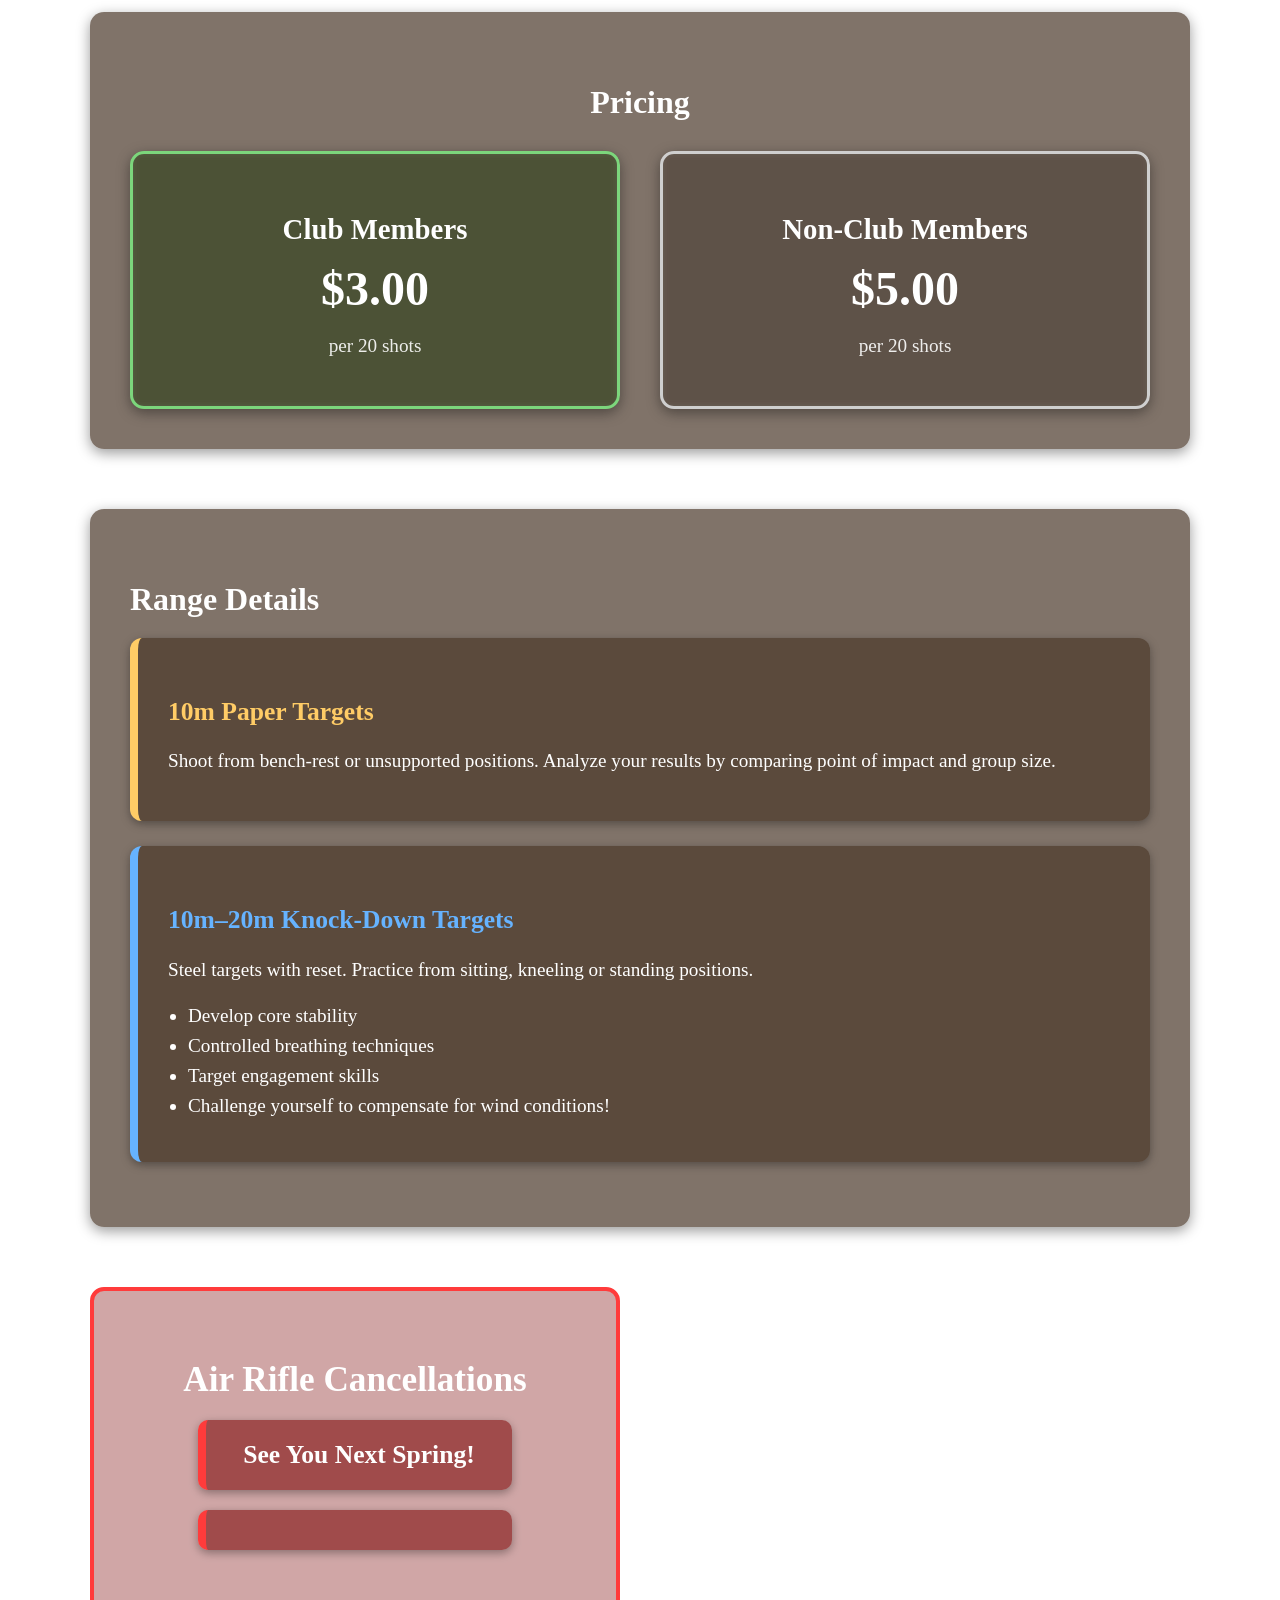
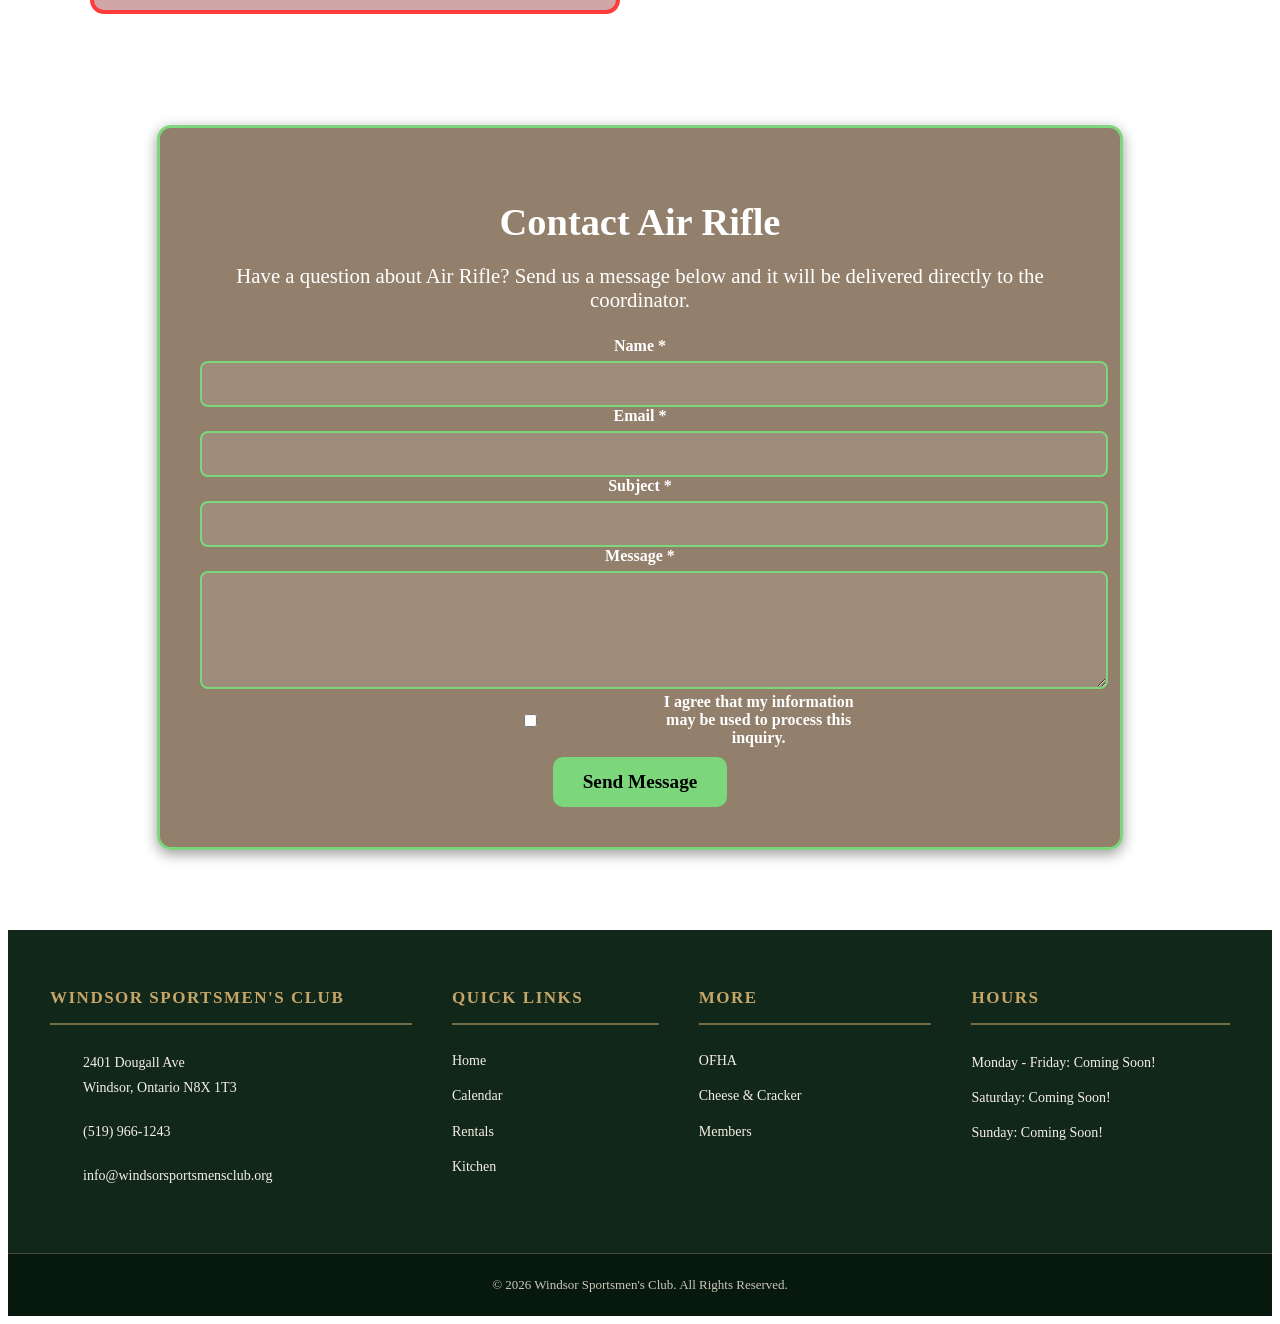
==== commit 02f4edbc: "Remove footer stylesheet link Removed footer stylesheet link from air-rifle.html" ====
--- a/air-rifle.html
+++ b/air-rifle.html
@@ -7,7 +7,6 @@
     <title>Windsor Sportsmen’s Club</title>
     
     <link rel="stylesheet" href="styles/airrifle.css">
-    <link rel="stylesheet" href="styles/footer.css">
     
 </head>
 
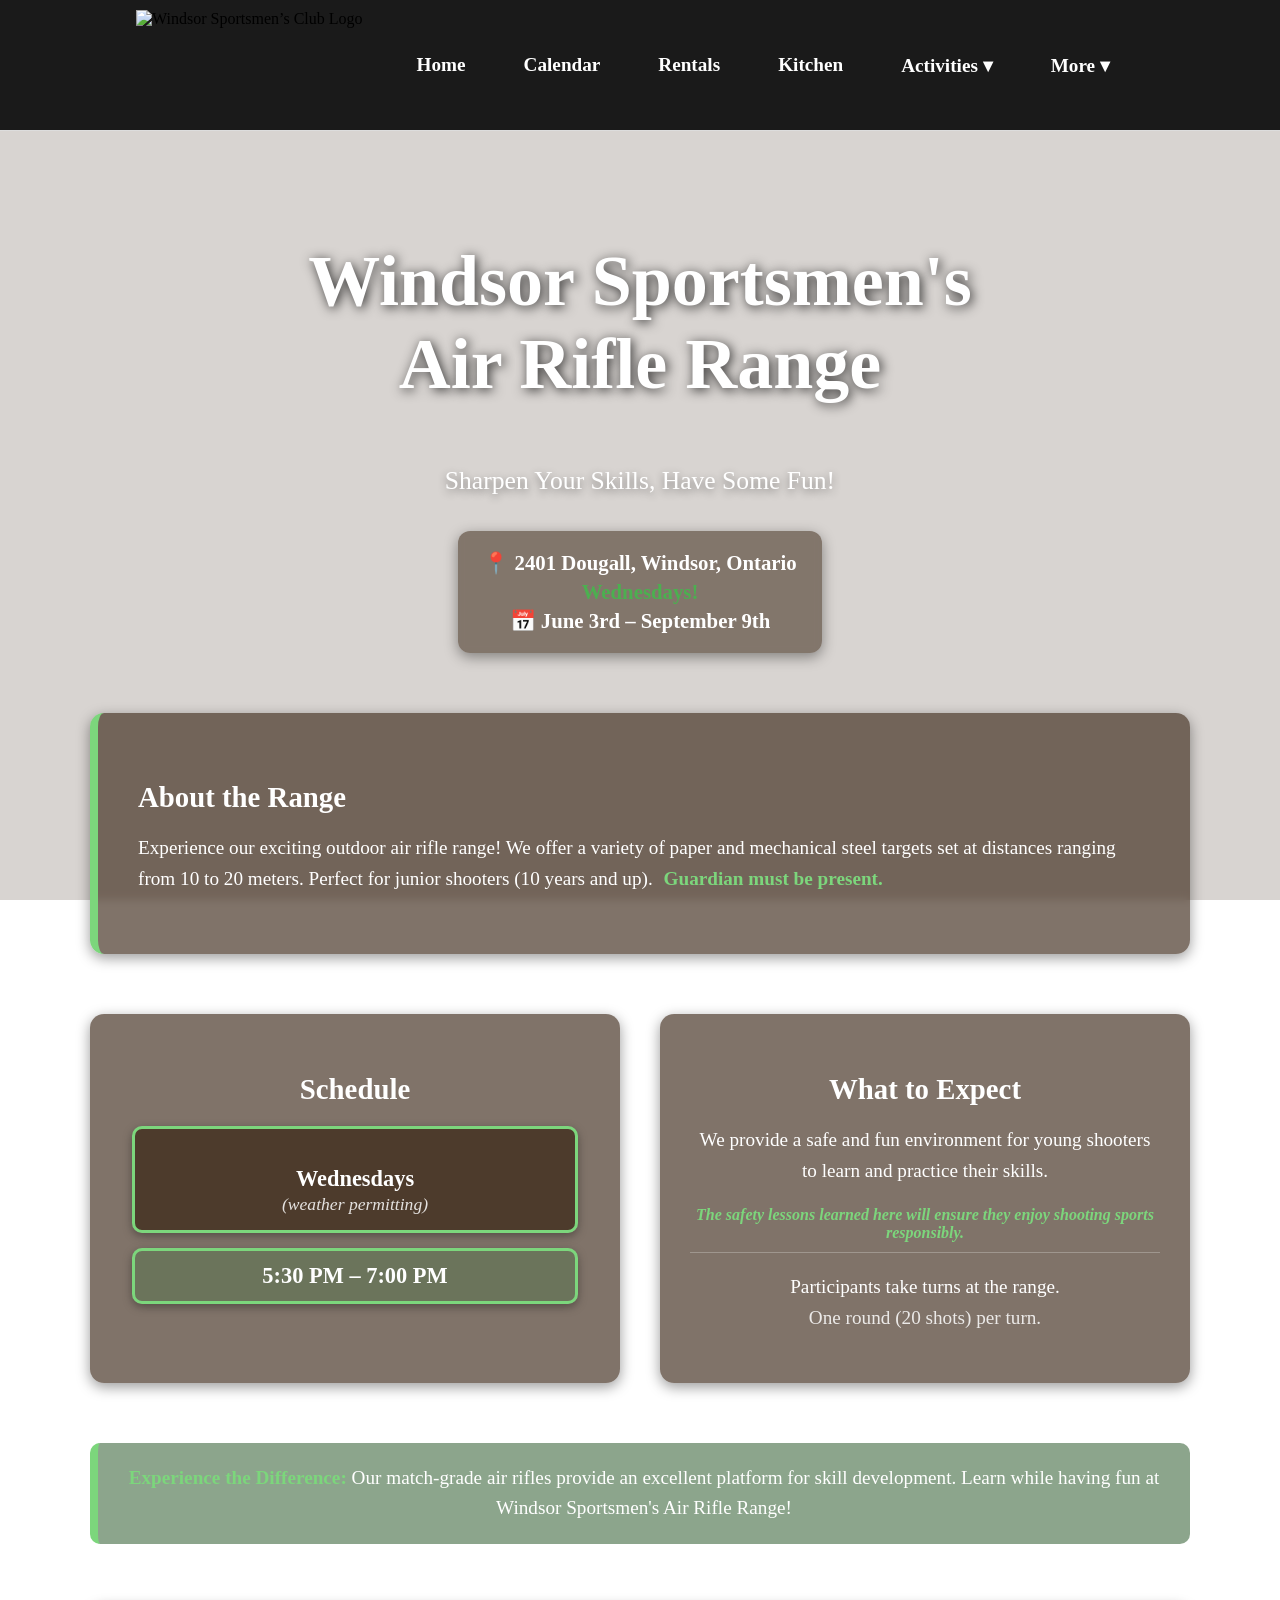
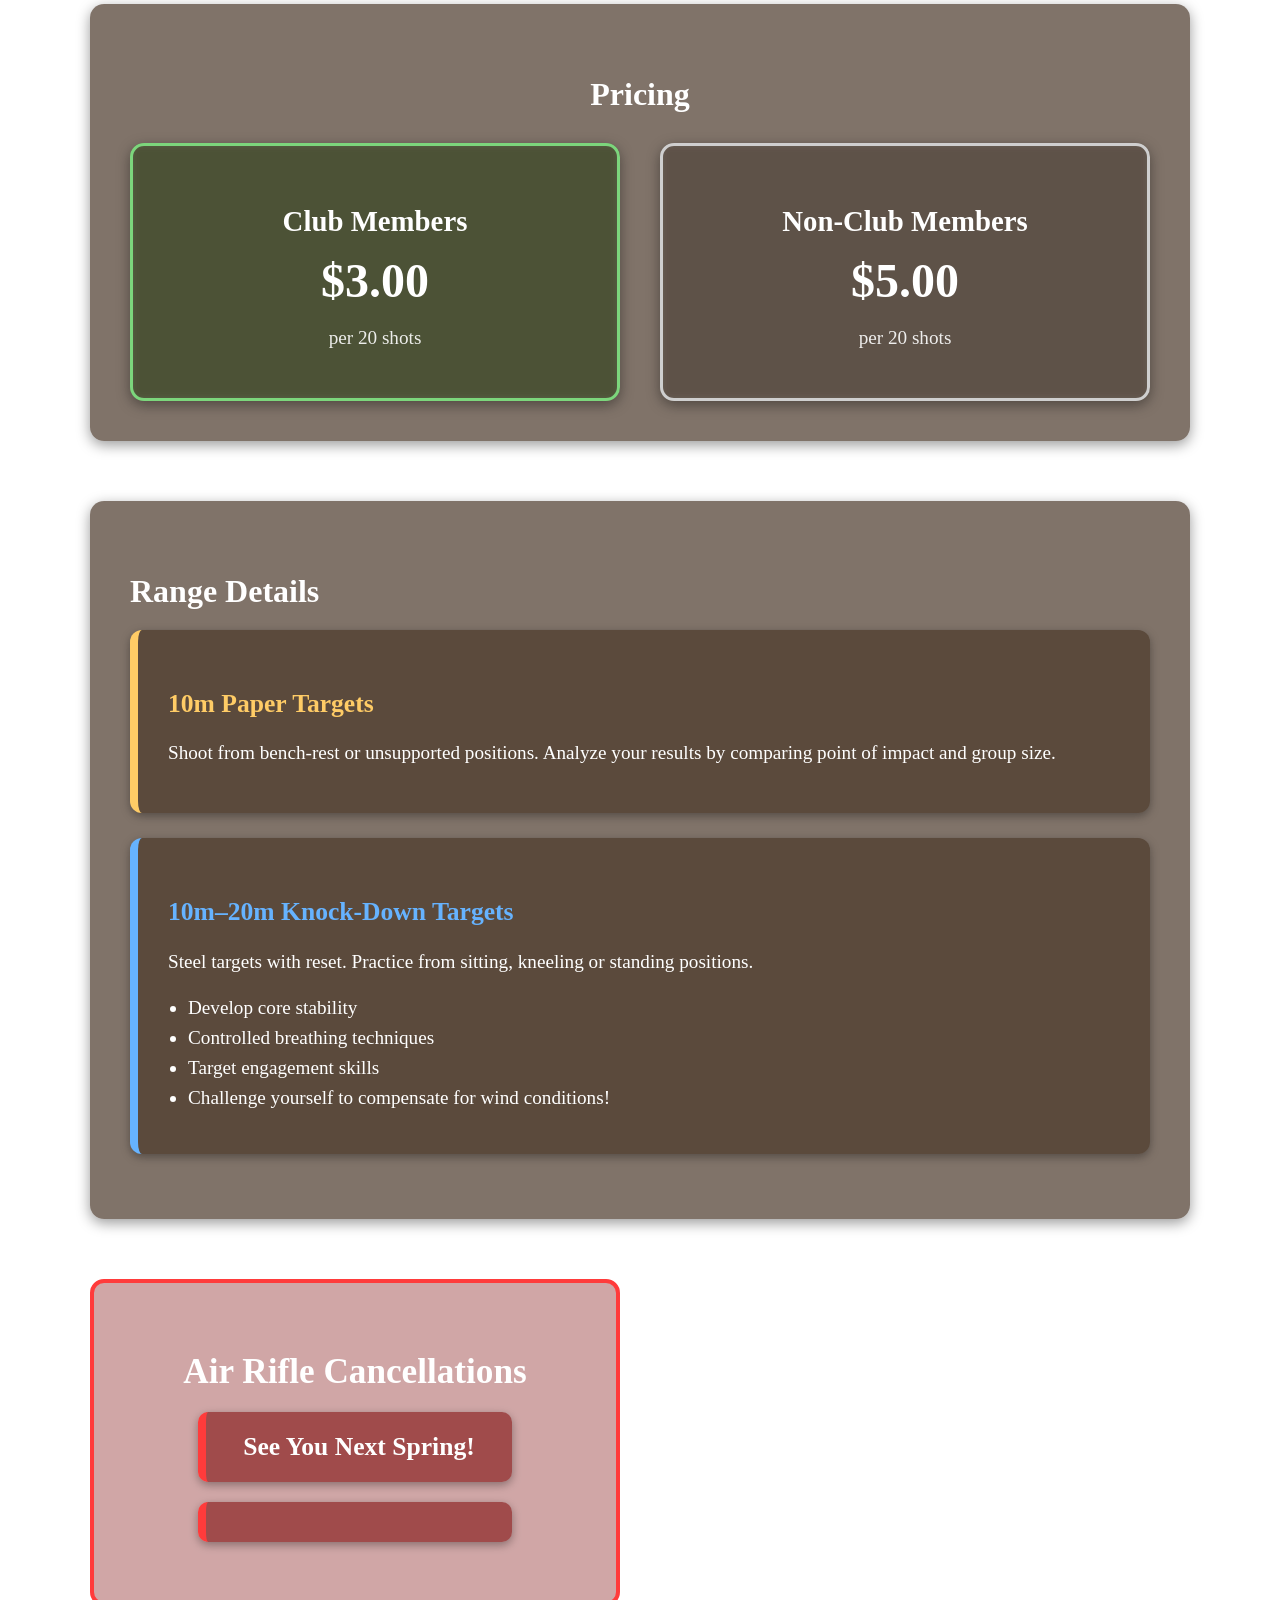
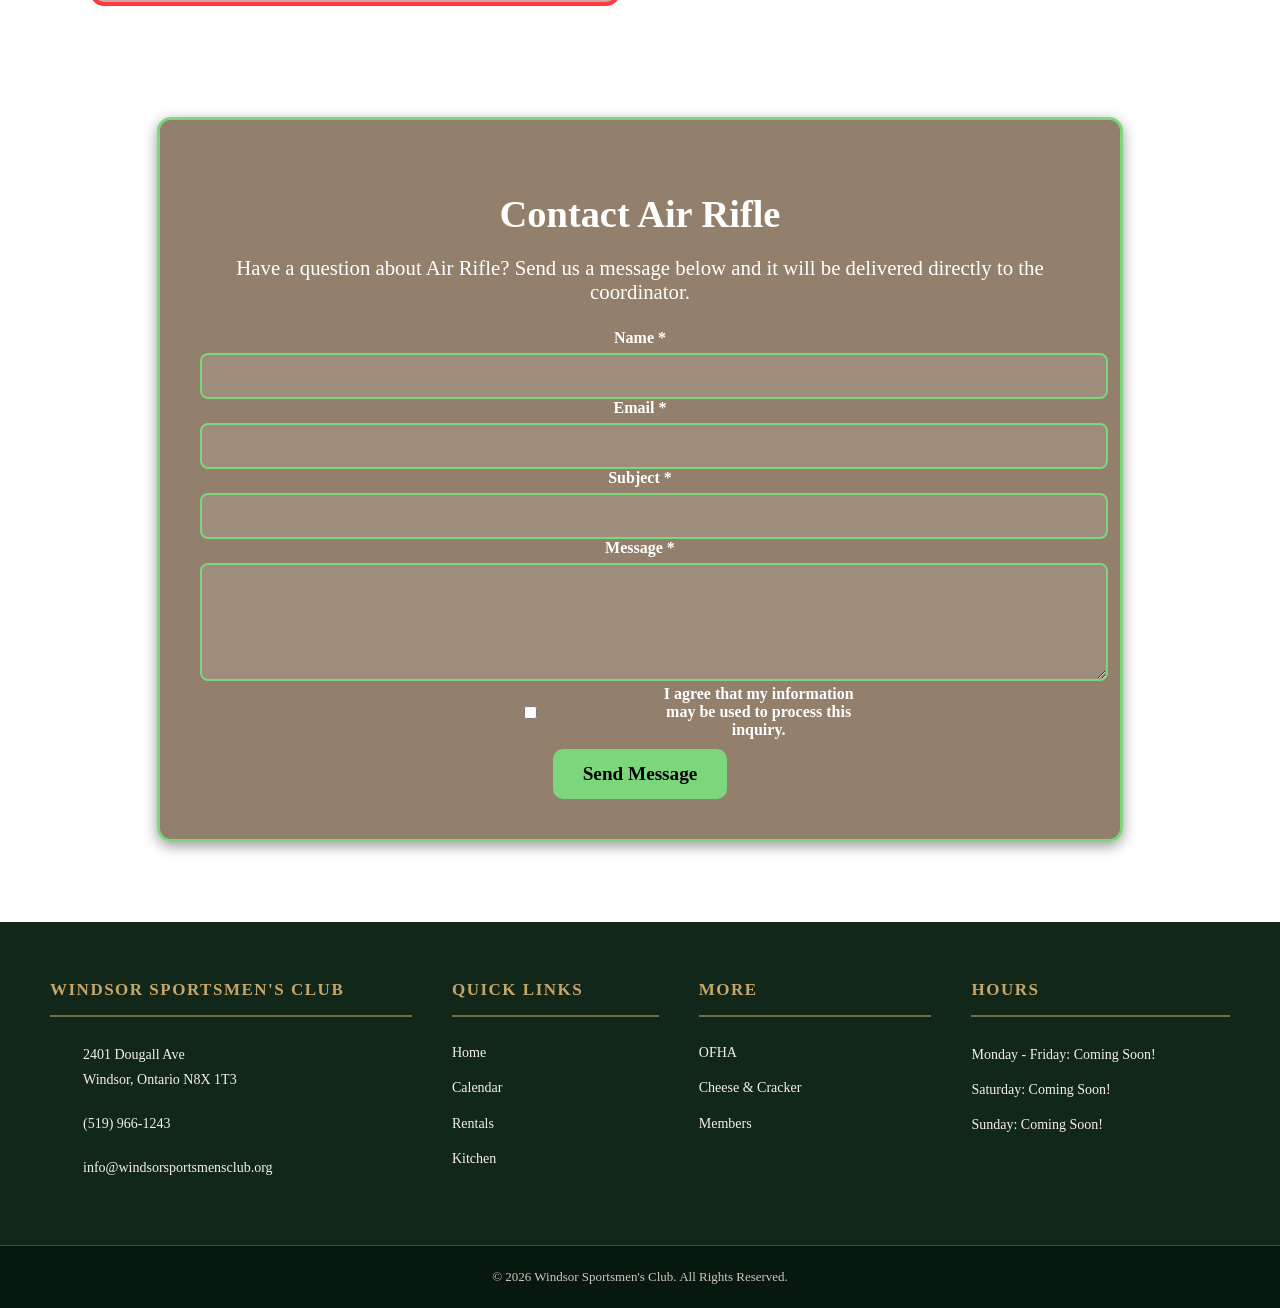
==== commit 66215d32: "Add footer stylesheet to air-rifle.html" ====
--- a/air-rifle.html
+++ b/air-rifle.html
@@ -7,6 +7,7 @@
     <title>Windsor Sportsmen’s Club</title>
     
     <link rel="stylesheet" href="styles/airrifle.css">
+    <link rel="stylesheet" href="styles/footer.css">
     
 </head>
 
--- a/styles/footer.css
+++ b/styles/footer.css
@@ -0,0 +1,209 @@
+body {
+    margin: 0;
+    padding: 0;
+}
+
+/* ------------------------------
+   FOOTER — DARK THEME (GLOBAL)
+--------------------------------*/
+.site-footer {
+    background-color: #1a1a1a;   /* dark footer */
+    color: #ffffff;
+    text-align: center;
+    padding: 25px 10px;
+    width: 100%;
+    max-width: 100%;
+    margin: 0;              /* NEW */
+    border: 0;              /* NEW */
+    position: relative;     /* NEW */
+    left: 0;                /* NEW */
+    right: 0;               /* NEW */
+    bottom: 0;              /* NEW */
+}
+
+.site-footer p {
+    font-size: 1.1rem;
+    font-weight: 600;
+    margin: 0;
+}
+
+/* HOMEPAGE ONLY — allow full-width layout */
+body.home main {
+    max-width: none;
+    padding-left: 0;
+    padding-right: 0;
+}
+
+#club-events {
+    scroll-margin-top: 92px; /* was 80px */
+}
+
+/* =========================================================
+   WINDSOR SPORTSMEN'S CLUB — FOOTER
+========================================================= */
+
+/* MAIN FOOTER */
+.footer {
+    width: 100%;
+    background: #102719;
+    color: #f7f0e4;
+    margin: 0;
+    padding: 0;
+    font-family: Arial, Helvetica, sans-serif;
+    box-sizing: border-box;
+}
+
+.footer *,
+.footer *::before,
+.footer *::after {
+    box-sizing: border-box;
+}
+
+/* FOOTER CONTENT CONTAINER */
+.footer-container {
+    max-width: 1250px;
+    margin: 0 auto;
+    padding: 55px 35px 45px;
+    display: grid;
+    grid-template-columns: 1.4fr 0.8fr 0.9fr 1fr;
+    gap: 40px;
+    align-items: start;
+}
+
+/* FOOTER COLUMNS */
+.footer-column {
+    min-width: 0;
+}
+
+/* COLUMN HEADINGS */
+.footer-column h3 {
+    color: #c6a568;
+    font-size: 17px;
+    font-weight: 700;
+    letter-spacing: 1.5px;
+    line-height: 1.5;
+    margin: 0 0 25px;
+    padding-bottom: 12px;
+    border-bottom: 2px solid rgba(198, 165, 104, 0.55);
+}
+
+/* ADDRESS, PHONE AND EMAIL ITEMS */
+.footer-item {
+    display: flex;
+    align-items: flex-start;
+    gap: 13px;
+    margin-bottom: 19px;
+    color: #f7f0e4;
+    font-size: 14px;
+    line-height: 1.8;
+}
+
+/* CONTACT ICONS */
+.footer-item i {
+    color: #c6a568;
+    font-size: 17px;
+    width: 20px;
+    min-width: 20px;
+    text-align: center;
+    margin-top: 4px;
+}
+
+/* FOOTER PARAGRAPHS */
+.footer-column p {
+    color: #f7f0e4;
+    font-size: 14px;
+    line-height: 1.8;
+    margin: 0 0 10px;
+}
+
+/* FOOTER LISTS */
+.footer-column ul {
+    list-style: none;
+    margin: 0;
+    padding: 0;
+}
+
+.footer-column ul li {
+    margin-bottom: 13px;
+}
+
+/* FOOTER LINKS */
+.footer-column a {
+    display: inline-block;
+    color: #f7f0e4;
+    text-decoration: none;
+    font-size: 14px;
+    line-height: 1.6;
+    transition: color 0.25s ease, transform 0.25s ease;
+}
+
+/* LINK HOVER EFFECT */
+.footer-column a:hover {
+    color: #c6a568;
+    transform: translateX(4px);
+}
+
+/* FOOTER BOTTOM COPYRIGHT BAR */
+.footer-bottom {
+    width: 100%;
+    background: #07180f;
+    color: #cfc7b8;
+    text-align: center;
+    padding: 20px 15px;
+    font-size: 13px;
+    line-height: 1.7;
+    border-top: 1px solid rgba(198, 165, 104, 0.35);
+}
+
+/* =========================================================
+   TABLETS
+========================================================= */
+
+@media (max-width: 950px) {
+
+    .footer-container {
+        grid-template-columns: repeat(2, minmax(0, 1fr));
+        gap: 40px 35px;
+        padding: 45px 30px 35px;
+    }
+
+}
+
+/* =========================================================
+   MOBILE PHONES
+========================================================= */
+
+@media (max-width: 550px) {
+
+    .footer-container {
+        grid-template-columns: 1fr;
+        gap: 30px;
+        padding: 35px 24px 30px;
+    }
+
+    .footer-column h3 {
+        font-size: 16px;
+        margin-bottom: 18px;
+    }
+
+    .footer-item {
+        font-size: 14px;
+        gap: 12px;
+        margin-bottom: 15px;
+    }
+
+    .footer-column p,
+    .footer-column a {
+        font-size: 14px;
+    }
+
+    .footer-column ul li {
+        margin-bottom: 10px;
+    }
+
+    .footer-bottom {
+        padding: 18px 15px;
+        font-size: 12px;
+    }
+
+}
